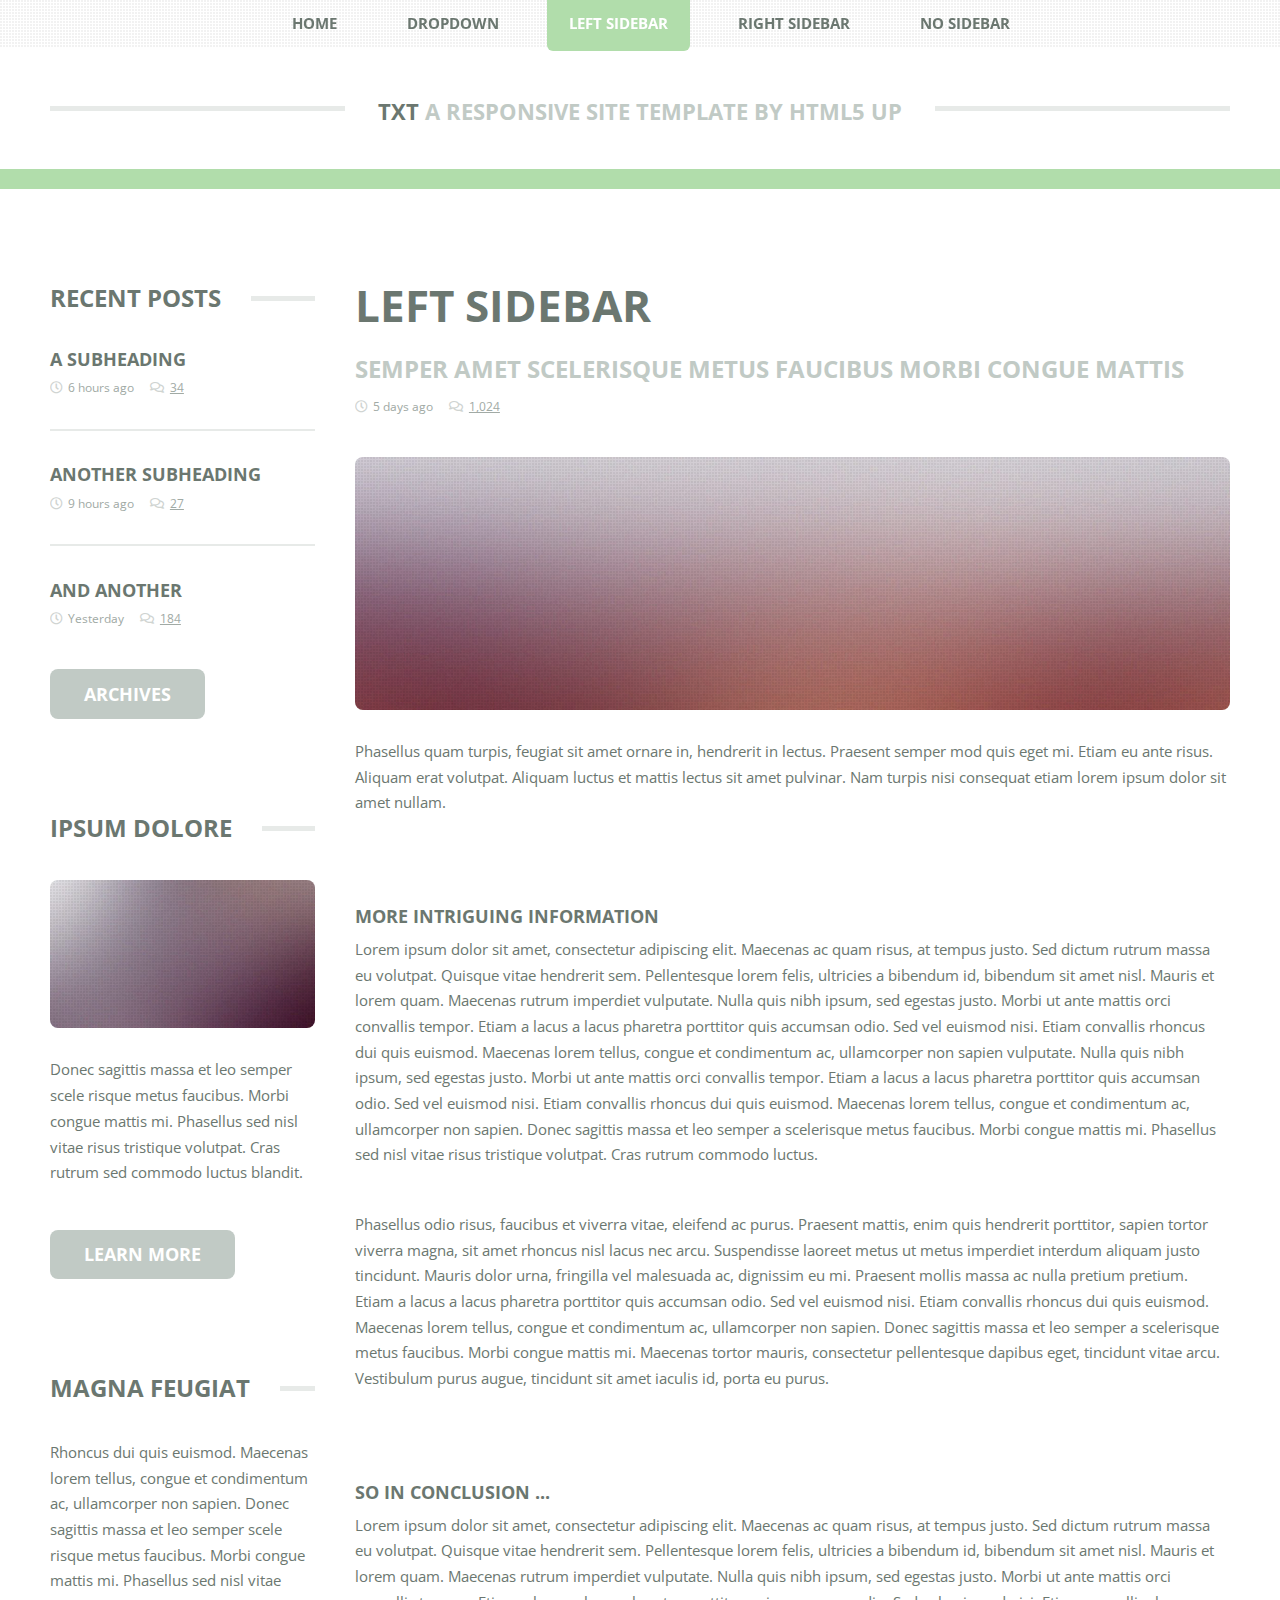
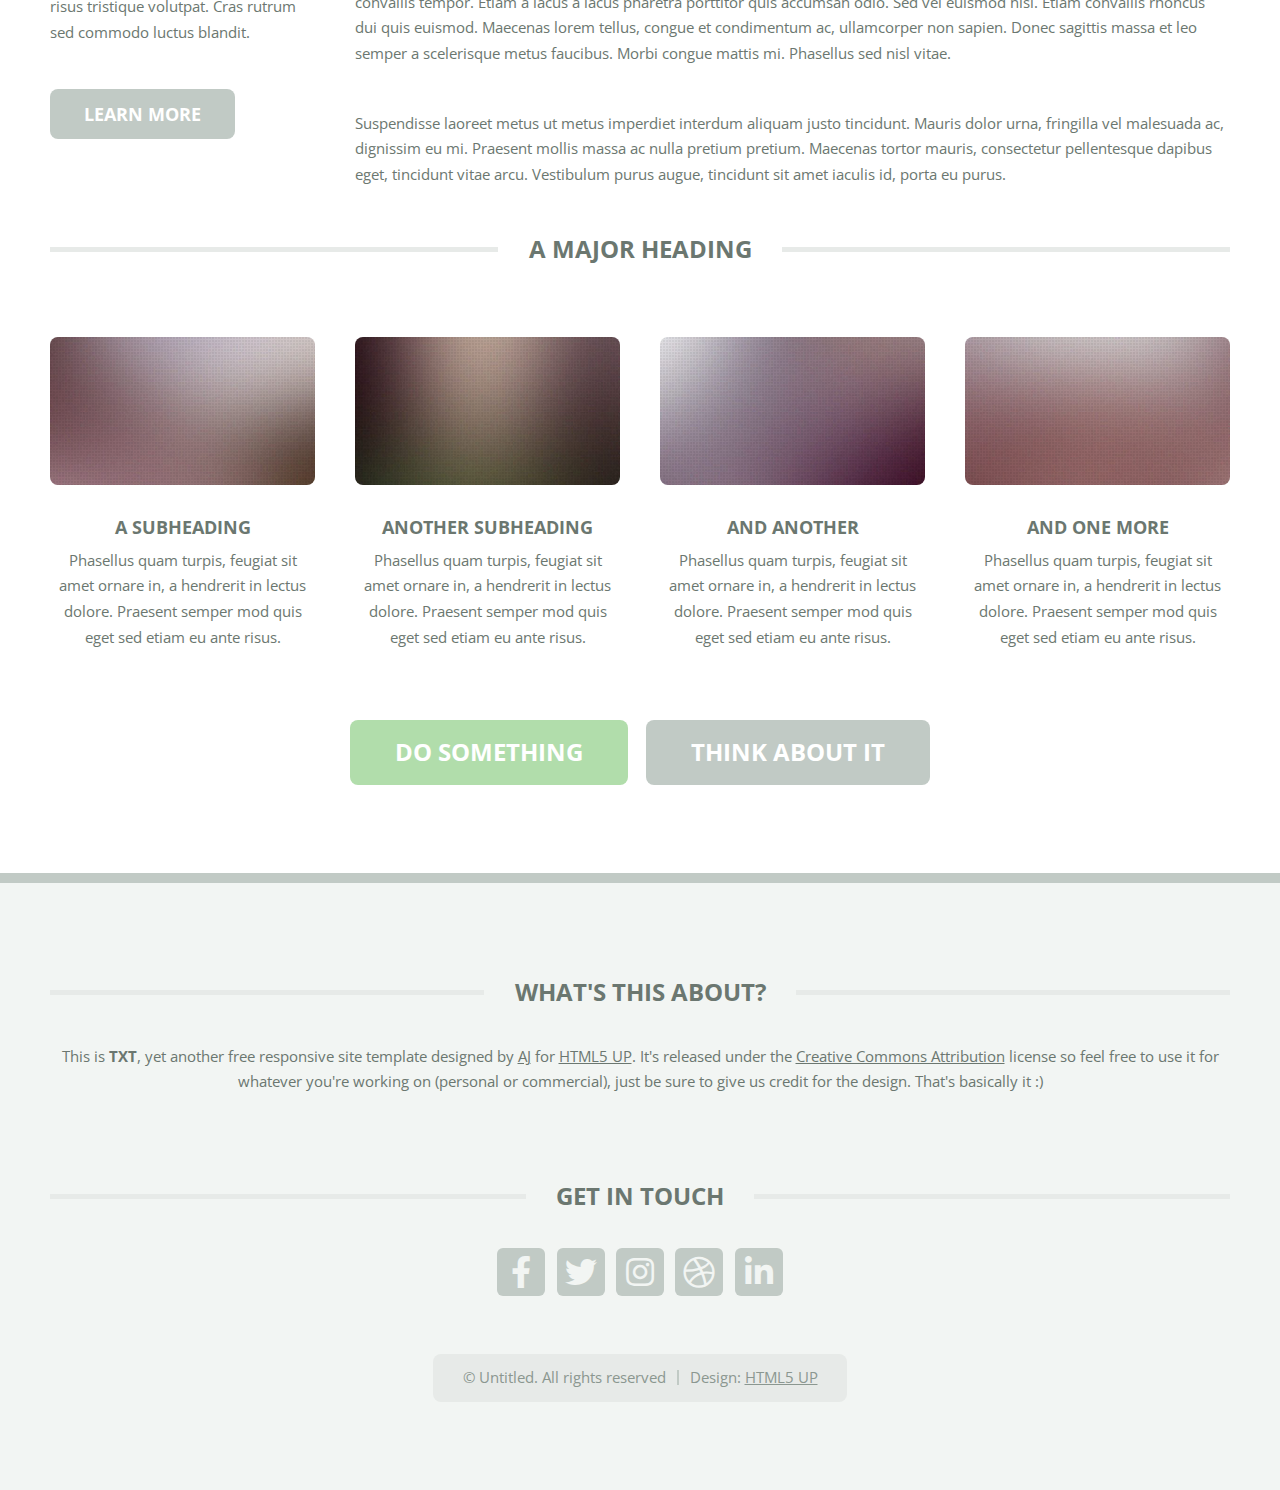
==== left-sidebar.html @ d6e17f90 "dask_3" ====
<!DOCTYPE HTML>
<!--
	TXT by HTML5 UP
	html5up.net | @ajlkn
	Free for personal and commercial use under the CCA 3.0 license (html5up.net/license)
-->
<html>
	<head>
		<title>Left Sidebar - TXT by HTML5 UP</title>
		<meta charset="utf-8" />
		<meta name="viewport" content="width=device-width, initial-scale=1, user-scalable=no" />
		<link rel="stylesheet" href="assets/css/main.css" />
	</head>
	<body class="is-preload">
		<div id="page-wrapper">

			<!-- Header -->
				<header id="header">
					<div class="logo container">
						<div>
							<h1><a href="index.html" id="logo">TXT</a></h1>
							<p>A responsive site template by HTML5 UP</p>
						</div>
					</div>
				</header>

			<!-- Nav -->
				<nav id="nav">
					<ul>
						<li><a href="index.html">Home</a></li>
						<li>
							<a href="#">Dropdown</a>
							<ul>
								<li><a href="#">Lorem ipsum dolor</a></li>
								<li><a href="#">Magna phasellus</a></li>
								<li>
									<a href="#">Phasellus consequat</a>
									<ul>
										<li><a href="#">Lorem ipsum dolor</a></li>
										<li><a href="#">Phasellus consequat</a></li>
										<li><a href="#">Magna phasellus</a></li>
										<li><a href="#">Etiam dolore nisl</a></li>
									</ul>
								</li>
								<li><a href="#">Veroeros feugiat</a></li>
							</ul>
						</li>
						<li class="current"><a href="left-sidebar.html">Left Sidebar</a></li>
						<li><a href="right-sidebar.html">Right Sidebar</a></li>
						<li><a href="no-sidebar.html">No Sidebar</a></li>
					</ul>
				</nav>

			<!-- Main -->
				<section id="main">
					<div class="container">
						<div class="row">
							<div class="col-3 col-12-medium">
								<div class="sidebar">

									<!-- Sidebar -->

										<!-- Recent Posts -->
											<section>
												<h2 class="major"><span>Recent Posts</span></h2>
												<ul class="divided">
													<li>
														<article class="box post-summary">
															<h3><a href="#">A Subheading</a></h3>
															<ul class="meta">
																<li class="icon fa-clock">6 hours ago</li>
																<li class="icon fa-comments"><a href="#">34</a></li>
															</ul>
														</article>
													</li>
													<li>
														<article class="box post-summary">
															<h3><a href="#">Another Subheading</a></h3>
															<ul class="meta">
																<li class="icon fa-clock">9 hours ago</li>
																<li class="icon fa-comments"><a href="#">27</a></li>
															</ul>
														</article>
													</li>
													<li>
														<article class="box post-summary">
															<h3><a href="#">And Another</a></h3>
															<ul class="meta">
																<li class="icon fa-clock">Yesterday</li>
																<li class="icon fa-comments"><a href="#">184</a></li>
															</ul>
														</article>
													</li>
												</ul>
												<a href="#" class="button alt">Archives</a>
											</section>

										<!-- Something -->
											<section>
												<h2 class="major"><span>Ipsum Dolore</span></h2>
												<a href="#" class="image featured"><img src="images/pic03.jpg" alt="" /></a>
												<p>
													Donec sagittis massa et leo semper scele risque metus faucibus. Morbi congue mattis mi.
													Phasellus sed nisl vitae risus tristique volutpat. Cras rutrum sed commodo luctus blandit.
												</p>
												<a href="#" class="button alt">Learn more</a>
											</section>

										<!-- Something -->
											<section>
												<h2 class="major"><span>Magna Feugiat</span></h2>
												<p>
													Rhoncus dui quis euismod. Maecenas lorem tellus, congue et condimentum ac, ullamcorper non sapien.
													Donec sagittis massa et leo semper scele risque metus faucibus. Morbi congue mattis mi.
													Phasellus sed nisl vitae risus tristique volutpat. Cras rutrum sed commodo luctus blandit.
												</p>
												<a href="#" class="button alt">Learn more</a>
											</section>

								</div>
							</div>
							<div class="col-9 col-12-medium imp-medium">
								<div class="content">

									<!-- Content -->

										<article class="box page-content">

											<header>
												<h2>Left Sidebar</h2>
												<p>Semper amet scelerisque metus faucibus morbi congue mattis</p>
												<ul class="meta">
													<li class="icon fa-clock">5 days ago</li>
													<li class="icon fa-comments"><a href="#">1,024</a></li>
												</ul>
											</header>

											<section>
												<span class="image featured"><img src="images/pic05.jpg" alt="" /></span>
												<p>
													Phasellus quam turpis, feugiat sit amet ornare in, hendrerit in lectus.
													Praesent semper mod quis eget mi. Etiam eu ante risus. Aliquam erat volutpat.
													Aliquam luctus et mattis lectus sit amet pulvinar. Nam turpis nisi
													consequat etiam lorem ipsum dolor sit amet nullam.
												</p>
											</section>

											<section>
												<h3>More intriguing information</h3>
												<p>
													Lorem ipsum dolor sit amet, consectetur adipiscing elit. Maecenas ac quam risus, at tempus
													justo. Sed dictum rutrum massa eu volutpat. Quisque vitae hendrerit sem. Pellentesque lorem felis,
													ultricies a bibendum id, bibendum sit amet nisl. Mauris et lorem quam. Maecenas rutrum imperdiet
													vulputate. Nulla quis nibh ipsum, sed egestas justo. Morbi ut ante mattis orci convallis tempor.
													Etiam a lacus a lacus pharetra porttitor quis accumsan odio. Sed vel euismod nisi. Etiam convallis
													rhoncus dui quis euismod. Maecenas lorem tellus, congue et condimentum ac, ullamcorper non sapien
													vulputate. Nulla quis nibh ipsum, sed egestas justo. Morbi ut ante mattis orci convallis tempor.
													Etiam a lacus a lacus pharetra porttitor quis accumsan odio. Sed vel euismod nisi. Etiam convallis
													rhoncus dui quis euismod. Maecenas lorem tellus, congue et condimentum ac, ullamcorper non sapien.
													Donec sagittis massa et leo semper a scelerisque metus faucibus. Morbi congue mattis mi.
													Phasellus sed nisl vitae risus tristique volutpat. Cras rutrum commodo luctus.
												</p>
												<p>
													Phasellus odio risus, faucibus et viverra vitae, eleifend ac purus. Praesent mattis, enim
													quis hendrerit porttitor, sapien tortor viverra magna, sit amet rhoncus nisl lacus nec arcu.
													Suspendisse laoreet metus ut metus imperdiet interdum aliquam justo tincidunt. Mauris dolor urna,
													fringilla vel malesuada ac, dignissim eu mi. Praesent mollis massa ac nulla pretium pretium.
													Etiam a lacus a lacus pharetra porttitor quis accumsan odio. Sed vel euismod nisi. Etiam convallis
													rhoncus dui quis euismod. Maecenas lorem tellus, congue et condimentum ac, ullamcorper non sapien.
													Donec sagittis massa et leo semper a scelerisque metus faucibus. Morbi congue mattis mi.
													Maecenas tortor mauris, consectetur pellentesque dapibus eget, tincidunt vitae arcu.
													Vestibulum purus augue, tincidunt sit amet iaculis id, porta eu purus.
												</p>
											</section>

											<section>
												<h3>So in conclusion ...</h3>
												<p>
													Lorem ipsum dolor sit amet, consectetur adipiscing elit. Maecenas ac quam risus, at tempus
													justo. Sed dictum rutrum massa eu volutpat. Quisque vitae hendrerit sem. Pellentesque lorem felis,
													ultricies a bibendum id, bibendum sit amet nisl. Mauris et lorem quam. Maecenas rutrum imperdiet
													vulputate. Nulla quis nibh ipsum, sed egestas justo. Morbi ut ante mattis orci convallis tempor.
													Etiam a lacus a lacus pharetra porttitor quis accumsan odio. Sed vel euismod nisi. Etiam convallis
													rhoncus dui quis euismod. Maecenas lorem tellus, congue et condimentum ac, ullamcorper non sapien.
													Donec sagittis massa et leo semper a scelerisque metus faucibus. Morbi congue mattis mi.
													Phasellus sed nisl vitae.
												</p>
												<p>
													Suspendisse laoreet metus ut metus imperdiet interdum aliquam justo tincidunt. Mauris dolor urna,
													fringilla vel malesuada ac, dignissim eu mi. Praesent mollis massa ac nulla pretium pretium.
													Maecenas tortor mauris, consectetur pellentesque dapibus eget, tincidunt vitae arcu.
													Vestibulum purus augue, tincidunt sit amet iaculis id, porta eu purus.
												</p>
											</section>

										</article>

								</div>
							</div>
							<div class="col-12">

								<!-- Features -->
									<section class="box features">
										<h2 class="major"><span>A Major Heading</span></h2>
										<div>
											<div class="row">
												<div class="col-3 col-6-medium col-12-small">

													<!-- Feature -->
														<section class="box feature">
															<a href="#" class="image featured"><img src="images/pic01.jpg" alt="" /></a>
															<h3><a href="#">A Subheading</a></h3>
															<p>
																Phasellus quam turpis, feugiat sit amet ornare in, a hendrerit in
																lectus dolore. Praesent semper mod quis eget sed etiam eu ante risus.
															</p>
														</section>

												</div>
												<div class="col-3 col-6-medium col-12-small">

													<!-- Feature -->
														<section class="box feature">
															<a href="#" class="image featured"><img src="images/pic02.jpg" alt="" /></a>
															<h3><a href="#">Another Subheading</a></h3>
															<p>
																Phasellus quam turpis, feugiat sit amet ornare in, a hendrerit in
																lectus dolore. Praesent semper mod quis eget sed etiam eu ante risus.
															</p>
														</section>

												</div>
												<div class="col-3 col-6-medium col-12-small">

													<!-- Feature -->
														<section class="box feature">
															<a href="#" class="image featured"><img src="images/pic03.jpg" alt="" /></a>
															<h3><a href="#">And Another</a></h3>
															<p>
																Phasellus quam turpis, feugiat sit amet ornare in, a hendrerit in
																lectus dolore. Praesent semper mod quis eget sed etiam eu ante risus.
															</p>
														</section>

												</div>
												<div class="col-3 col-6-medium col-12-small">

													<!-- Feature -->
														<section class="box feature">
															<a href="#" class="image featured"><img src="images/pic04.jpg" alt="" /></a>
															<h3><a href="#">And One More</a></h3>
															<p>
																Phasellus quam turpis, feugiat sit amet ornare in, a hendrerit in
																lectus dolore. Praesent semper mod quis eget sed etiam eu ante risus.
															</p>
														</section>

												</div>
												<div class="col-12">
													<ul class="actions">
														<li><a href="#" class="button large">Do Something</a></li>
														<li><a href="#" class="button alt large">Think About It</a></li>
													</ul>
												</div>
											</div>
										</div>
									</section>

							</div>
						</div>
					</div>
				</section>

			<!-- Footer -->
				<footer id="footer">
					<div class="container">
						<div class="row gtr-200">
							<div class="col-12">

								<!-- About -->
									<section>
										<h2 class="major"><span>What's this about?</span></h2>
										<p>
											This is <strong>TXT</strong>, yet another free responsive site template designed by
											<a href="http://twitter.com/ajlkn">AJ</a> for <a href="http://html5up.net">HTML5 UP</a>. It's released under the
											<a href="http://html5up.net/license/">Creative Commons Attribution</a> license so feel free to use it for
											whatever you're working on (personal or commercial), just be sure to give us credit for the design.
											That's basically it :)
										</p>
									</section>

							</div>
							<div class="col-12">

								<!-- Contact -->
									<section>
										<h2 class="major"><span>Get in touch</span></h2>
										<ul class="contact">
											<li><a class="icon brands fa-facebook-f" href="#"><span class="label">Facebook</span></a></li>
											<li><a class="icon brands fa-twitter" href="#"><span class="label">Twitter</span></a></li>
											<li><a class="icon brands fa-instagram" href="#"><span class="label">Instagram</span></a></li>
											<li><a class="icon brands fa-dribbble" href="#"><span class="label">Dribbble</span></a></li>
											<li><a class="icon brands fa-linkedin-in" href="#"><span class="label">LinkedIn</span></a></li>
										</ul>
									</section>

							</div>
						</div>

						<!-- Copyright -->
							<div id="copyright">
								<ul class="menu">
									<li>&copy; Untitled. All rights reserved</li><li>Design: <a href="http://html5up.net">HTML5 UP</a></li>
								</ul>
							</div>

					</div>
				</footer>

		</div>

		<!-- Scripts -->
			<script src="assets/js/jquery.min.js"></script>
			<script src="assets/js/jquery.dropotron.min.js"></script>
			<script src="assets/js/jquery.scrolly.min.js"></script>
			<script src="assets/js/browser.min.js"></script>
			<script src="assets/js/breakpoints.min.js"></script>
			<script src="assets/js/util.js"></script>
			<script src="assets/js/main.js"></script>

	</body>
</html>
---- assets/css/main.css ----
@import url("fontawesome-all.min.css");
@import url("https://fonts.googleapis.com/css?family=Open+Sans:400,400italic,700,700italic|Open+Sans+Condensed:700");

/*
	TXT by HTML5 UP
	html5up.net | @ajlkn
	Free for personal and commercial use under the CCA 3.0 license (html5up.net/license)
*/

html, body, div, span, applet, object,
iframe, h1, h2, h3, h4, h5, h6, p, blockquote,
pre, a, abbr, acronym, address, big, cite,
code, del, dfn, em, img, ins, kbd, q, s, samp,
small, strike, strong, sub, sup, tt, var, b,
u, i, center, dl, dt, dd, ol, ul, li, fieldset,
form, label, legend, table, caption, tbody,
tfoot, thead, tr, th, td, article, aside,
canvas, details, embed, figure, figcaption,
footer, header, hgroup, menu, nav, output, ruby,
section, summary, time, mark, audio, video {
	margin: 0;
	padding: 0;
	border: 0;
	font-size: 100%;
	font: inherit;
	vertical-align: baseline;}

article, aside, details, figcaption, figure,
footer, header, hgroup, menu, nav, section {
	display: block;}

body {
	line-height: 1;
}

ol, ul {
	list-style: none;
}

blockquote, q {
	quotes: none;
}

	blockquote:before, blockquote:after, q:before, q:after {
		content: '';
		content: none;
	}

table {
	border-collapse: collapse;
	border-spacing: 0;
}

body {
	-webkit-text-size-adjust: none;
}

mark {
	background-color: transparent;
	color: inherit;
}

input::-moz-focus-inner {
	border: 0;
	padding: 0;
}

input, select, textarea {
	-moz-appearance: none;
	-webkit-appearance: none;
	-ms-appearance: none;
	appearance: none;
}

/* Basic */

	html {
		box-sizing: border-box;
	}

	*, *:before, *:after {
		box-sizing: inherit;
	}

	body {
		background: #f2f5f3;
	}

		body.is-preload *, body.is-preload *:before, body.is-preload *:after {
			-moz-animation: none !important;
			-webkit-animation: none !important;
			-ms-animation: none !important;
			animation: none !important;
			-moz-transition: none !important;
			-webkit-transition: none !important;
			-ms-transition: none !important;
			transition: none !important;
		}

	body, input, textarea, select {
		font-family: 'Open Sans', sans-serif;
		font-weight: 400;
		color: #6b7770;
		font-size: 13pt;
		line-height: 2em;
	}

	h1, h2, h3, h4, h5, h6 {
		font-family: 'Open Sans Condensed', sans-serif;
		font-weight: 700;
		text-transform: uppercase;
		color: #6b7770;
		margin: 0 0 0.5em 0;
		line-height: 1.3;
	}

	h1 a, h2 a, h3 a, h4 a, h5 a, h6 a {
		text-decoration: none;
		color: inherit;
	}

	h2 {
		font-size: 1.65em;
	}

		h2.major {
			position: relative;
			border-top: solid 5px #e7eae8;
			font-size: 1.65em;
			text-align: center;
			margin: 0 0 3em 0;
			top: 0.775em;
		}

			h2.major span {
				background: #fff;
				position: relative;
				display: inline-block;
				top: -0.775em;
				padding: 0 1.25em 0 1.25em;
			}

	h3, h4 {
		font-size: 1.25em;
	}

	a {
		color: #006376;
		text-decoration: underline;
	}

		a:hover {
			text-decoration: none;
		}

	b, strong {
		font-weight: 700;
		color: #6b7770;
	}

	i, em {
		font-style: italic;
	}

	br.clear {
		clear: both;
	}

	sub {
		position: relative;
		top: 0.5em;
		font-size: 0.8em;
	}

	sup {
		position: relative;
		top: -0.5em;
		font-size: 0.8em;
	}

	hr {
		border: 0;
		border-top: solid 2px #E7EAE8;
		margin: 0 0 3em 0;
	}

	blockquote {
		border-left: solid 5px #E7EAE8;
		padding: 1em 0 1em 1.5em;
		font-style: italic;
	}

	p, ul, ol, dl, table {
		margin-bottom: 3em;
	}

/* Section/Article */

	section, article {
		margin-bottom: 6em;
	}

		section > :last-child, section:last-child, article > :last-child, article:last-child {
			margin-bottom: 0;
		}

	header > p {
		display: block;
		font-family: 'Open Sans Condensed', sans-serif;
		font-weight: 700;
		text-transform: uppercase;
		color: #c1cac5;
	}

/* Container */

	.container {
		margin: 0 auto;
		max-width: 100%;
		width: 64em;
	}

		@media screen and (max-width: 1680px) {

			.container {
				width: 75em;
			}

		}

		@media screen and (max-width: 1280px) {

			.container {
				width: calc(100% - 100px);
			}

		}

		@media screen and (max-width: 980px) {

			.container {
				width: calc(100% - 100px);
			}

		}

		@media screen and (max-width: 736px) {

			.container {
				width: calc(100% - 40px);
			}

		}

		@media screen and (max-width: 360px) {

			.container {
				width: calc(100% - 30px);
			}

		}

/* Row */

	.row {
		display: flex;
		flex-wrap: wrap;
		box-sizing: border-box;
		align-items: stretch;
	}

		.row > * {
			box-sizing: border-box;
		}

		.row.gtr-uniform > * > :last-child {
			margin-bottom: 0;
		}

		.row.aln-left {
			justify-content: flex-start;
		}

		.row.aln-center {
			justify-content: center;
		}

		.row.aln-right {
			justify-content: flex-end;
		}

		.row.aln-top {
			align-items: flex-start;
		}

		.row.aln-middle {
			align-items: center;
		}

		.row.aln-bottom {
			align-items: flex-end;
		}

		.row > .imp {
			order: -1;
		}

		.row > .col-1 {
			width: 8.33333%;
		}

		.row > .off-1 {
			margin-left: 8.33333%;
		}

		.row > .col-2 {
			width: 16.66667%;
		}

		.row > .off-2 {
			margin-left: 16.66667%;
		}

		.row > .col-3 {
			width: 25%;
		}

		.row > .off-3 {
			margin-left: 25%;
		}

		.row > .col-4 {
			width: 33.33333%;
		}

		.row > .off-4 {
			margin-left: 33.33333%;
		}

		.row > .col-5 {
			width: 41.66667%;
		}

		.row > .off-5 {
			margin-left: 41.66667%;
		}

		.row > .col-6 {
			width: 50%;
		}

		.row > .off-6 {
			margin-left: 50%;
		}

		.row > .col-7 {
			width: 58.33333%;
		}

		.row > .off-7 {
			margin-left: 58.33333%;
		}

		.row > .col-8 {
			width: 66.66667%;
		}

		.row > .off-8 {
			margin-left: 66.66667%;
		}

		.row > .col-9 {
			width: 75%;
		}

		.row > .off-9 {
			margin-left: 75%;
		}

		.row > .col-10 {
			width: 83.33333%;
		}

		.row > .off-10 {
			margin-left: 83.33333%;
		}

		.row > .col-11 {
			width: 91.66667%;
		}

		.row > .off-11 {
			margin-left: 91.66667%;
		}

		.row > .col-12 {
			width: 100%;
		}

		.row > .off-12 {
			margin-left: 100%;
		}

		.row.gtr-0 {
			margin-top: 0px;
			margin-left: 0px;
		}

			.row.gtr-0 > * {
				padding: 0px 0 0 0px;
			}

			.row.gtr-0.gtr-uniform {
				margin-top: 0px;
			}

				.row.gtr-0.gtr-uniform > * {
					padding-top: 0px;
				}

		.row.gtr-25 {
			margin-top: -12.5px;
			margin-left: -12.5px;
		}

			.row.gtr-25 > * {
				padding: 12.5px 0 0 12.5px;
			}

			.row.gtr-25.gtr-uniform {
				margin-top: -12.5px;
			}

				.row.gtr-25.gtr-uniform > * {
					padding-top: 12.5px;
				}

		.row.gtr-50 {
			margin-top: -25px;
			margin-left: -25px;
		}

			.row.gtr-50 > * {
				padding: 25px 0 0 25px;
			}

			.row.gtr-50.gtr-uniform {
				margin-top: -25px;
			}

				.row.gtr-50.gtr-uniform > * {
					padding-top: 25px;
				}

		.row {
			margin-top: -50px;
			margin-left: -50px;
		}

			.row > * {
				padding: 50px 0 0 50px;
			}

			.row.gtr-uniform {
				margin-top: -50px;
			}

				.row.gtr-uniform > * {
					padding-top: 50px;
				}

		.row.gtr-150 {
			margin-top: -75px;
			margin-left: -75px;
		}

			.row.gtr-150 > * {
				padding: 75px 0 0 75px;
			}

			.row.gtr-150.gtr-uniform {
				margin-top: -75px;
			}

				.row.gtr-150.gtr-uniform > * {
					padding-top: 75px;
				}

		.row.gtr-200 {
			margin-top: -100px;
			margin-left: -100px;
		}

			.row.gtr-200 > * {
				padding: 100px 0 0 100px;
			}

			.row.gtr-200.gtr-uniform {
				margin-top: -100px;
			}

				.row.gtr-200.gtr-uniform > * {
					padding-top: 100px;
				}

		@media screen and (max-width: 1680px) {

			.row {
				display: flex;
				flex-wrap: wrap;
				box-sizing: border-box;
				align-items: stretch;
			}

				.row > * {
					box-sizing: border-box;
				}

				.row.gtr-uniform > * > :last-child {
					margin-bottom: 0;
				}

				.row.aln-left {
					justify-content: flex-start;
				}

				.row.aln-center {
					justify-content: center;
				}

				.row.aln-right {
					justify-content: flex-end;
				}

				.row.aln-top {
					align-items: flex-start;
				}

				.row.aln-middle {
					align-items: center;
				}

				.row.aln-bottom {
					align-items: flex-end;
				}

				.row > .imp-xlarge {
					order: -1;
				}

				.row > .col-1-xlarge {
					width: 8.33333%;
				}

				.row > .off-1-xlarge {
					margin-left: 8.33333%;
				}

				.row > .col-2-xlarge {
					width: 16.66667%;
				}

				.row > .off-2-xlarge {
					margin-left: 16.66667%;
				}

				.row > .col-3-xlarge {
					width: 25%;
				}

				.row > .off-3-xlarge {
					margin-left: 25%;
				}

				.row > .col-4-xlarge {
					width: 33.33333%;
				}

				.row > .off-4-xlarge {
					margin-left: 33.33333%;
				}

				.row > .col-5-xlarge {
					width: 41.66667%;
				}

				.row > .off-5-xlarge {
					margin-left: 41.66667%;
				}

				.row > .col-6-xlarge {
					width: 50%;
				}

				.row > .off-6-xlarge {
					margin-left: 50%;
				}

				.row > .col-7-xlarge {
					width: 58.33333%;
				}

				.row > .off-7-xlarge {
					margin-left: 58.33333%;
				}

				.row > .col-8-xlarge {
					width: 66.66667%;
				}

				.row > .off-8-xlarge {
					margin-left: 66.66667%;
				}

				.row > .col-9-xlarge {
					width: 75%;
				}

				.row > .off-9-xlarge {
					margin-left: 75%;
				}

				.row > .col-10-xlarge {
					width: 83.33333%;
				}

				.row > .off-10-xlarge {
					margin-left: 83.33333%;
				}

				.row > .col-11-xlarge {
					width: 91.66667%;
				}

				.row > .off-11-xlarge {
					margin-left: 91.66667%;
				}

				.row > .col-12-xlarge {
					width: 100%;
				}

				.row > .off-12-xlarge {
					margin-left: 100%;
				}

				.row.gtr-0 {
					margin-top: 0px;
					margin-left: 0px;
				}

					.row.gtr-0 > * {
						padding: 0px 0 0 0px;
					}

					.row.gtr-0.gtr-uniform {
						margin-top: 0px;
					}

						.row.gtr-0.gtr-uniform > * {
							padding-top: 0px;
						}

				.row.gtr-25 {
					margin-top: -12.5px;
					margin-left: -12.5px;
				}

					.row.gtr-25 > * {
						padding: 12.5px 0 0 12.5px;
					}

					.row.gtr-25.gtr-uniform {
						margin-top: -12.5px;
					}

						.row.gtr-25.gtr-uniform > * {
							padding-top: 12.5px;
						}

				.row.gtr-50 {
					margin-top: -25px;
					margin-left: -25px;
				}

					.row.gtr-50 > * {
						padding: 25px 0 0 25px;
					}

					.row.gtr-50.gtr-uniform {
						margin-top: -25px;
					}

						.row.gtr-50.gtr-uniform > * {
							padding-top: 25px;
						}

				.row {
					margin-top: -50px;
					margin-left: -50px;
				}

					.row > * {
						padding: 50px 0 0 50px;
					}

					.row.gtr-uniform {
						margin-top: -50px;
					}

						.row.gtr-uniform > * {
							padding-top: 50px;
						}

				.row.gtr-150 {
					margin-top: -75px;
					margin-left: -75px;
				}

					.row.gtr-150 > * {
						padding: 75px 0 0 75px;
					}

					.row.gtr-150.gtr-uniform {
						margin-top: -75px;
					}

						.row.gtr-150.gtr-uniform > * {
							padding-top: 75px;
						}

				.row.gtr-200 {
					margin-top: -100px;
					margin-left: -100px;
				}

					.row.gtr-200 > * {
						padding: 100px 0 0 100px;
					}

					.row.gtr-200.gtr-uniform {
						margin-top: -100px;
					}

						.row.gtr-200.gtr-uniform > * {
							padding-top: 100px;
						}

		}

		@media screen and (max-width: 1280px) {

			.row {
				display: flex;
				flex-wrap: wrap;
				box-sizing: border-box;
				align-items: stretch;
			}

				.row > * {
					box-sizing: border-box;
				}

				.row.gtr-uniform > * > :last-child {
					margin-bottom: 0;
				}

				.row.aln-left {
					justify-content: flex-start;
				}

				.row.aln-center {
					justify-content: center;
				}

				.row.aln-right {
					justify-content: flex-end;
				}

				.row.aln-top {
					align-items: flex-start;
				}

				.row.aln-middle {
					align-items: center;
				}

				.row.aln-bottom {
					align-items: flex-end;
				}

				.row > .imp-large {
					order: -1;
				}

				.row > .col-1-large {
					width: 8.33333%;
				}

				.row > .off-1-large {
					margin-left: 8.33333%;
				}

				.row > .col-2-large {
					width: 16.66667%;
				}

				.row > .off-2-large {
					margin-left: 16.66667%;
				}

				.row > .col-3-large {
					width: 25%;
				}

				.row > .off-3-large {
					margin-left: 25%;
				}

				.row > .col-4-large {
					width: 33.33333%;
				}

				.row > .off-4-large {
					margin-left: 33.33333%;
				}

				.row > .col-5-large {
					width: 41.66667%;
				}

				.row > .off-5-large {
					margin-left: 41.66667%;
				}

				.row > .col-6-large {
					width: 50%;
				}

				.row > .off-6-large {
					margin-left: 50%;
				}

				.row > .col-7-large {
					width: 58.33333%;
				}

				.row > .off-7-large {
					margin-left: 58.33333%;
				}

				.row > .col-8-large {
					width: 66.66667%;
				}

				.row > .off-8-large {
					margin-left: 66.66667%;
				}

				.row > .col-9-large {
					width: 75%;
				}

				.row > .off-9-large {
					margin-left: 75%;
				}

				.row > .col-10-large {
					width: 83.33333%;
				}

				.row > .off-10-large {
					margin-left: 83.33333%;
				}

				.row > .col-11-large {
					width: 91.66667%;
				}

				.row > .off-11-large {
					margin-left: 91.66667%;
				}

				.row > .col-12-large {
					width: 100%;
				}

				.row > .off-12-large {
					margin-left: 100%;
				}

				.row.gtr-0 {
					margin-top: 0px;
					margin-left: 0px;
				}

					.row.gtr-0 > * {
						padding: 0px 0 0 0px;
					}

					.row.gtr-0.gtr-uniform {
						margin-top: 0px;
					}

						.row.gtr-0.gtr-uniform > * {
							padding-top: 0px;
						}

				.row.gtr-25 {
					margin-top: -10px;
					margin-left: -10px;
				}

					.row.gtr-25 > * {
						padding: 10px 0 0 10px;
					}

					.row.gtr-25.gtr-uniform {
						margin-top: -10px;
					}

						.row.gtr-25.gtr-uniform > * {
							padding-top: 10px;
						}

				.row.gtr-50 {
					margin-top: -20px;
					margin-left: -20px;
				}

					.row.gtr-50 > * {
						padding: 20px 0 0 20px;
					}

					.row.gtr-50.gtr-uniform {
						margin-top: -20px;
					}

						.row.gtr-50.gtr-uniform > * {
							padding-top: 20px;
						}

				.row {
					margin-top: -40px;
					margin-left: -40px;
				}

					.row > * {
						padding: 40px 0 0 40px;
					}

					.row.gtr-uniform {
						margin-top: -40px;
					}

						.row.gtr-uniform > * {
							padding-top: 40px;
						}

				.row.gtr-150 {
					margin-top: -60px;
					margin-left: -60px;
				}

					.row.gtr-150 > * {
						padding: 60px 0 0 60px;
					}

					.row.gtr-150.gtr-uniform {
						margin-top: -60px;
					}

						.row.gtr-150.gtr-uniform > * {
							padding-top: 60px;
						}

				.row.gtr-200 {
					margin-top: -80px;
					margin-left: -80px;
				}

					.row.gtr-200 > * {
						padding: 80px 0 0 80px;
					}

					.row.gtr-200.gtr-uniform {
						margin-top: -80px;
					}

						.row.gtr-200.gtr-uniform > * {
							padding-top: 80px;
						}

		}

		@media screen and (max-width: 980px) {

			.row {
				display: flex;
				flex-wrap: wrap;
				box-sizing: border-box;
				align-items: stretch;
			}

				.row > * {
					box-sizing: border-box;
				}

				.row.gtr-uniform > * > :last-child {
					margin-bottom: 0;
				}

				.row.aln-left {
					justify-content: flex-start;
				}

				.row.aln-center {
					justify-content: center;
				}

				.row.aln-right {
					justify-content: flex-end;
				}

				.row.aln-top {
					align-items: flex-start;
				}

				.row.aln-middle {
					align-items: center;
				}

				.row.aln-bottom {
					align-items: flex-end;
				}

				.row > .imp-medium {
					order: -1;
				}

				.row > .col-1-medium {
					width: 8.33333%;
				}

				.row > .off-1-medium {
					margin-left: 8.33333%;
				}

				.row > .col-2-medium {
					width: 16.66667%;
				}

				.row > .off-2-medium {
					margin-left: 16.66667%;
				}

				.row > .col-3-medium {
					width: 25%;
				}

				.row > .off-3-medium {
					margin-left: 25%;
				}

				.row > .col-4-medium {
					width: 33.33333%;
				}

				.row > .off-4-medium {
					margin-left: 33.33333%;
				}

				.row > .col-5-medium {
					width: 41.66667%;
				}

				.row > .off-5-medium {
					margin-left: 41.66667%;
				}

				.row > .col-6-medium {
					width: 50%;
				}

				.row > .off-6-medium {
					margin-left: 50%;
				}

				.row > .col-7-medium {
					width: 58.33333%;
				}

				.row > .off-7-medium {
					margin-left: 58.33333%;
				}

				.row > .col-8-medium {
					width: 66.66667%;
				}

				.row > .off-8-medium {
					margin-left: 66.66667%;
				}

				.row > .col-9-medium {
					width: 75%;
				}

				.row > .off-9-medium {
					margin-left: 75%;
				}

				.row > .col-10-medium {
					width: 83.33333%;
				}

				.row > .off-10-medium {
					margin-left: 83.33333%;
				}

				.row > .col-11-medium {
					width: 91.66667%;
				}

				.row > .off-11-medium {
					margin-left: 91.66667%;
				}

				.row > .col-12-medium {
					width: 100%;
				}

				.row > .off-12-medium {
					margin-left: 100%;
				}

				.row.gtr-0 {
					margin-top: 0px;
					margin-left: 0px;
				}

					.row.gtr-0 > * {
						padding: 0px 0 0 0px;
					}

					.row.gtr-0.gtr-uniform {
						margin-top: 0px;
					}

						.row.gtr-0.gtr-uniform > * {
							padding-top: 0px;
						}

				.row.gtr-25 {
					margin-top: -12.5px;
					margin-left: -12.5px;
				}

					.row.gtr-25 > * {
						padding: 12.5px 0 0 12.5px;
					}

					.row.gtr-25.gtr-uniform {
						margin-top: -12.5px;
					}

						.row.gtr-25.gtr-uniform > * {
							padding-top: 12.5px;
						}

				.row.gtr-50 {
					margin-top: -25px;
					margin-left: -25px;
				}

					.row.gtr-50 > * {
						padding: 25px 0 0 25px;
					}

					.row.gtr-50.gtr-uniform {
						margin-top: -25px;
					}

						.row.gtr-50.gtr-uniform > * {
							padding-top: 25px;
						}

				.row {
					margin-top: -50px;
					margin-left: -50px;
				}

					.row > * {
						padding: 50px 0 0 50px;
					}

					.row.gtr-uniform {
						margin-top: -50px;
					}

						.row.gtr-uniform > * {
							padding-top: 50px;
						}

				.row.gtr-150 {
					margin-top: -75px;
					margin-left: -75px;
				}

					.row.gtr-150 > * {
						padding: 75px 0 0 75px;
					}

					.row.gtr-150.gtr-uniform {
						margin-top: -75px;
					}

						.row.gtr-150.gtr-uniform > * {
							padding-top: 75px;
						}

				.row.gtr-200 {
					margin-top: -100px;
					margin-left: -100px;
				}

					.row.gtr-200 > * {
						padding: 100px 0 0 100px;
					}

					.row.gtr-200.gtr-uniform {
						margin-top: -100px;
					}

						.row.gtr-200.gtr-uniform > * {
							padding-top: 100px;
						}

		}

		@media screen and (max-width: 736px) {

			.row {
				display: flex;
				flex-wrap: wrap;
				box-sizing: border-box;
				align-items: stretch;
			}

				.row > * {
					box-sizing: border-box;
				}

				.row.gtr-uniform > * > :last-child {
					margin-bottom: 0;
				}

				.row.aln-left {
					justify-content: flex-start;
				}

				.row.aln-center {
					justify-content: center;
				}

				.row.aln-right {
					justify-content: flex-end;
				}

				.row.aln-top {
					align-items: flex-start;
				}

				.row.aln-middle {
					align-items: center;
				}

				.row.aln-bottom {
					align-items: flex-end;
				}

				.row > .imp-small {
					order: -1;
				}

				.row > .col-1-small {
					width: 8.33333%;
				}

				.row > .off-1-small {
					margin-left: 8.33333%;
				}

				.row > .col-2-small {
					width: 16.66667%;
				}

				.row > .off-2-small {
					margin-left: 16.66667%;
				}

				.row > .col-3-small {
					width: 25%;
				}

				.row > .off-3-small {
					margin-left: 25%;
				}

				.row > .col-4-small {
					width: 33.33333%;
				}

				.row > .off-4-small {
					margin-left: 33.33333%;
				}

				.row > .col-5-small {
					width: 41.66667%;
				}

				.row > .off-5-small {
					margin-left: 41.66667%;
				}

				.row > .col-6-small {
					width: 50%;
				}

				.row > .off-6-small {
					margin-left: 50%;
				}

				.row > .col-7-small {
					width: 58.33333%;
				}

				.row > .off-7-small {
					margin-left: 58.33333%;
				}

				.row > .col-8-small {
					width: 66.66667%;
				}

				.row > .off-8-small {
					margin-left: 66.66667%;
				}

				.row > .col-9-small {
					width: 75%;
				}

				.row > .off-9-small {
					margin-left: 75%;
				}

				.row > .col-10-small {
					width: 83.33333%;
				}

				.row > .off-10-small {
					margin-left: 83.33333%;
				}

				.row > .col-11-small {
					width: 91.66667%;
				}

				.row > .off-11-small {
					margin-left: 91.66667%;
				}

				.row > .col-12-small {
					width: 100%;
				}

				.row > .off-12-small {
					margin-left: 100%;
				}

				.row.gtr-0 {
					margin-top: 0px;
					margin-left: 0px;
				}

					.row.gtr-0 > * {
						padding: 0px 0 0 0px;
					}

					.row.gtr-0.gtr-uniform {
						margin-top: 0px;
					}

						.row.gtr-0.gtr-uniform > * {
							padding-top: 0px;
						}

				.row.gtr-25 {
					margin-top: -5px;
					margin-left: -5px;
				}

					.row.gtr-25 > * {
						padding: 5px 0 0 5px;
					}

					.row.gtr-25.gtr-uniform {
						margin-top: -5px;
					}

						.row.gtr-25.gtr-uniform > * {
							padding-top: 5px;
						}

				.row.gtr-50 {
					margin-top: -10px;
					margin-left: -10px;
				}

					.row.gtr-50 > * {
						padding: 10px 0 0 10px;
					}

					.row.gtr-50.gtr-uniform {
						margin-top: -10px;
					}

						.row.gtr-50.gtr-uniform > * {
							padding-top: 10px;
						}

				.row {
					margin-top: -20px;
					margin-left: -20px;
				}

					.row > * {
						padding: 20px 0 0 20px;
					}

					.row.gtr-uniform {
						margin-top: -20px;
					}

						.row.gtr-uniform > * {
							padding-top: 20px;
						}

				.row.gtr-150 {
					margin-top: -30px;
					margin-left: -30px;
				}

					.row.gtr-150 > * {
						padding: 30px 0 0 30px;
					}

					.row.gtr-150.gtr-uniform {
						margin-top: -30px;
					}

						.row.gtr-150.gtr-uniform > * {
							padding-top: 30px;
						}

				.row.gtr-200 {
					margin-top: -40px;
					margin-left: -40px;
				}

					.row.gtr-200 > * {
						padding: 40px 0 0 40px;
					}

					.row.gtr-200.gtr-uniform {
						margin-top: -40px;
					}

						.row.gtr-200.gtr-uniform > * {
							padding-top: 40px;
						}

		}

		@media screen and (max-width: 360px) {

			.row {
				display: flex;
				flex-wrap: wrap;
				box-sizing: border-box;
				align-items: stretch;
			}

				.row > * {
					box-sizing: border-box;
				}

				.row.gtr-uniform > * > :last-child {
					margin-bottom: 0;
				}

				.row.aln-left {
					justify-content: flex-start;
				}

				.row.aln-center {
					justify-content: center;
				}

				.row.aln-right {
					justify-content: flex-end;
				}

				.row.aln-top {
					align-items: flex-start;
				}

				.row.aln-middle {
					align-items: center;
				}

				.row.aln-bottom {
					align-items: flex-end;
				}

				.row > .imp-xsmall {
					order: -1;
				}

				.row > .col-1-xsmall {
					width: 8.33333%;
				}

				.row > .off-1-xsmall {
					margin-left: 8.33333%;
				}

				.row > .col-2-xsmall {
					width: 16.66667%;
				}

				.row > .off-2-xsmall {
					margin-left: 16.66667%;
				}

				.row > .col-3-xsmall {
					width: 25%;
				}

				.row > .off-3-xsmall {
					margin-left: 25%;
				}

				.row > .col-4-xsmall {
					width: 33.33333%;
				}

				.row > .off-4-xsmall {
					margin-left: 33.33333%;
				}

				.row > .col-5-xsmall {
					width: 41.66667%;
				}

				.row > .off-5-xsmall {
					margin-left: 41.66667%;
				}

				.row > .col-6-xsmall {
					width: 50%;
				}

				.row > .off-6-xsmall {
					margin-left: 50%;
				}

				.row > .col-7-xsmall {
					width: 58.33333%;
				}

				.row > .off-7-xsmall {
					margin-left: 58.33333%;
				}

				.row > .col-8-xsmall {
					width: 66.66667%;
				}

				.row > .off-8-xsmall {
					margin-left: 66.66667%;
				}

				.row > .col-9-xsmall {
					width: 75%;
				}

				.row > .off-9-xsmall {
					margin-left: 75%;
				}

				.row > .col-10-xsmall {
					width: 83.33333%;
				}

				.row > .off-10-xsmall {
					margin-left: 83.33333%;
				}

				.row > .col-11-xsmall {
					width: 91.66667%;
				}

				.row > .off-11-xsmall {
					margin-left: 91.66667%;
				}

				.row > .col-12-xsmall {
					width: 100%;
				}

				.row > .off-12-xsmall {
					margin-left: 100%;
				}

				.row.gtr-0 {
					margin-top: 0px;
					margin-left: 0px;
				}

					.row.gtr-0 > * {
						padding: 0px 0 0 0px;
					}

					.row.gtr-0.gtr-uniform {
						margin-top: 0px;
					}

						.row.gtr-0.gtr-uniform > * {
							padding-top: 0px;
						}

				.row.gtr-25 {
					margin-top: -3.75px;
					margin-left: -3.75px;
				}

					.row.gtr-25 > * {
						padding: 3.75px 0 0 3.75px;
					}

					.row.gtr-25.gtr-uniform {
						margin-top: -3.75px;
					}

						.row.gtr-25.gtr-uniform > * {
							padding-top: 3.75px;
						}

				.row.gtr-50 {
					margin-top: -7.5px;
					margin-left: -7.5px;
				}

					.row.gtr-50 > * {
						padding: 7.5px 0 0 7.5px;
					}

					.row.gtr-50.gtr-uniform {
						margin-top: -7.5px;
					}

						.row.gtr-50.gtr-uniform > * {
							padding-top: 7.5px;
						}

				.row {
					margin-top: -15px;
					margin-left: -15px;
				}

					.row > * {
						padding: 15px 0 0 15px;
					}

					.row.gtr-uniform {
						margin-top: -15px;
					}

						.row.gtr-uniform > * {
							padding-top: 15px;
						}

				.row.gtr-150 {
					margin-top: -22.5px;
					margin-left: -22.5px;
				}

					.row.gtr-150 > * {
						padding: 22.5px 0 0 22.5px;
					}

					.row.gtr-150.gtr-uniform {
						margin-top: -22.5px;
					}

						.row.gtr-150.gtr-uniform > * {
							padding-top: 22.5px;
						}

				.row.gtr-200 {
					margin-top: -30px;
					margin-left: -30px;
				}

					.row.gtr-200 > * {
						padding: 30px 0 0 30px;
					}

					.row.gtr-200.gtr-uniform {
						margin-top: -30px;
					}

						.row.gtr-200.gtr-uniform > * {
							padding-top: 30px;
						}

		}

/* Image */

	.image {
		position: relative;
		display: inline-block;
		border-radius: 8px;
	}

		.image img {
			display: block;
			width: 100%;
			border-radius: 8px;
		}

		.image:before {
			content: '';
			position: absolute;
			left: 0;
			top: 0;
			width: 100%;
			height: 100%;
			background: url("images/overlay.png");
			border-radius: 8px;
		}

		.image.fit {
			display: block;
			width: 100%;
		}

		.image.featured {
			display: block;
			width: 100%;
			margin: 0 0 2em 0;
		}

		.image.left {
			float: left;
			margin: 0 2em 2em 0;
		}

		.image.centered {
			display: block;
			margin: 0 0 2em 0;
		}

			.image.centered img {
				margin: 0 auto;
				width: auto;
			}

/* Button */

	input[type="button"],
	input[type="submit"],
	input[type="reset"],
	button,
	.button {
		-webkit-appearance: none;
		display: inline-block;
		font-family: 'Open Sans Condensed', sans-serif;
		font-weight: 700;
		text-transform: uppercase;
		text-decoration: none;
		background: #b1ddab;
		color: #fff;
		border: 0;
		line-height: 1em;
		border-radius: 8px;
		outline: 0;
		cursor: pointer;
		-moz-transition: background-color .2s ease-in-out;
		-webkit-transition: background-color .2s ease-in-out;
		-o-transition: background-color .2s ease-in-out;
		-ms-transition: background-color .2s ease-in-out;
		transition: background-color .2s ease-in-out;
		font-size: 1.25em;
		padding: 0.85em 1.85em;
		text-align: center;
	}

		input[type="button"]:hover,
		input[type="submit"]:hover,
		input[type="reset"]:hover,
		button:hover,
		.button:hover {
			background: #c1edbb;
		}

		input[type="button"]:active,
		input[type="submit"]:active,
		input[type="reset"]:active,
		button:active,
		.button:active {
			background: #a1cd9b;
		}

		input[type="button"].alt,
		input[type="submit"].alt,
		input[type="reset"].alt,
		button.alt,
		.button.alt {
			background: #c1cac5;
		}

			input[type="button"].alt:hover,
			input[type="submit"].alt:hover,
			input[type="reset"].alt:hover,
			button.alt:hover,
			.button.alt:hover {
				background: #ccd5d0;
			}

			input[type="button"].alt:active,
			input[type="submit"].alt:active,
			input[type="reset"].alt:active,
			button.alt:active,
			.button.alt:active {
				background: #b1bab5;
			}

		input[type="button"].large,
		input[type="submit"].large,
		input[type="reset"].large,
		button.large,
		.button.large {
			font-size: 1.65em;
		}

/* List */

	ul {
		list-style: disc;
		padding-left: 1em;
	}

		ul li {
			padding-left: 0.5em;
		}

	ol {
		list-style: decimal;
		padding-left: 1.25em;
	}

		ol li {
			padding-left: 0.25em;
		}

/* Divided */

	ul.divided {
		list-style: none;
		padding-left: 0;
	}

		ul.divided > li {
			border-top: solid 2px #e7eae8;
			padding-top: 2.35em;
			margin-top: 2.35em;
			padding-left: 0;
		}

			ul.divided > li:first-child {
				border-top: 0;
				padding-top: 0;
				margin-top: 0;
			}

/* Actions */

	ul.actions {
		list-style: none;
		padding-left: 0;
		text-align: center;
		margin: 2em 0 0 0;
	}

		ul.actions li {
			display: inline-block;
			margin: 0 0 0 1em;
			padding-left: 0;
		}

			ul.actions li:first-child {
				margin-left: 0;
			}

/* Contact */

	ul.contact {
		list-style: none;
		padding-left: 0;
		cursor: default;
	}

		ul.contact li {
			-moz-transition: top .15s ease-in-out;
			-webkit-transition: top .15s ease-in-out;
			-ms-transition: top .15s ease-in-out;
			transition: top .15s ease-in-out;
			position: relative;
			display: inline-block;
			margin: 0 0.25em 0 0.25em;
			top: 0;
			padding-left: 0;
		}

			ul.contact li a {
				-moz-transition: background-color .2s ease-in-out;
				-webkit-transition: background-color .2s ease-in-out;
				-ms-transition: background-color .2s ease-in-out;
				transition: background-color .2s ease-in-out;
				display: block;
				position: relative;
				width: 48px;
				height: 48px;
				border-radius: 6px;
				outline: 0;
				background: #c1cac5;
				text-align: center;
			}

				ul.contact li a:before {
					color: #f2f5f3;
					font-size: 32px;
					line-height: 48px;
				}

			ul.contact li:hover {
				top: -5px;
			}

				ul.contact li:hover a.fa-facebook {
					background-color: #3C5A98;
				}

				ul.contact li:hover a.fa-twitter {
					background-color: #2DAAE4;
				}

				ul.contact li:hover a.fa-dribbble {
					background-color: #C4376B;
				}

				ul.contact li:hover a.fa-linkedin {
					background-color: #006599;
				}

				ul.contact li:hover a.fa-instagram {
					background-color: #2E5E86;
				}

				ul.contact li:hover a.fa-google-plus {
					background-color: #DA2713;
				}

			ul.contact li:active {
				top: 0;
			}

/* Special */

	ul.special {
		list-style: none;
		padding-left: 0;
		cursor: default;
		position: relative;
		margin: -2em 0 4em -2em;
	}

		ul.special li {
			-moz-transition: top .15s ease-in-out;
			-webkit-transition: top .15s ease-in-out;
			-ms-transition: top .15s ease-in-out;
			transition: top .15s ease-in-out;
			position: relative;
			display: inline-block;
			top: 0;
			padding: 2em 0 0 2em;
		}

			ul.special li a {
				display: block;
				outline: 0;
			}

				ul.special li a:before {
					-moz-transition: background-color .2s ease-in-out;
					-webkit-transition: background-color .2s ease-in-out;
					-ms-transition: background-color .2s ease-in-out;
					transition: background-color .2s ease-in-out;
					display: block;
					text-align: center;
					background: #c1cac5;
					border-radius: 100%;
					width: 2.25em;
					height: 2.25em;
					line-height: 2.175em;
					font-size: 5em;
					color: #fff;
				}

			ul.special li:hover {
				top: -1em;
			}

				ul.special li:hover a:before {
					background: #b9d2ce;
				}

/* Meta */

	ul.meta {
		font-size: 0.85em;
		color: #a1aaa5;
		list-style: none;
		padding-left: 0;
	}

		ul.meta li {
			position: relative;
			display: inline-block;
			margin-left: 1em;
			padding-left: 0;
		}

			ul.meta li a {
				color: inherit;
				outline: 0;
			}

			ul.meta li:first-child {
				margin-left: 0;
			}

			ul.meta li:before {
				opacity: 0.5;
				cursor: default;
				margin-right: 0.5em;
			}

/* Menu */

	ul.menu {
		list-style: none;
		padding-left: 0;
	}

		ul.menu li {
			border-left: solid 1px #E7EAE8;
			display: inline-block;
			padding: 0 0 0 0.75em;
			margin: 0 0 0 0.75em;
		}

			ul.menu li:first-child {
				border-left: 0;
				margin-left: 0;
				padding-left: 0;
			}

/* Forms */

	form label {
		display: block;
		margin: 0 0 1em 0;
		font-family: 'Open Sans Condensed', sans-serif;
		font-weight: 700;
		text-transform: uppercase;
		color: #6b7770;
	}

	form input[type="text"],
	form input[type="email"],
	form input[type="password"],
	form select,
	form textarea {
		-webkit-appearance: none;
		display: block;
		width: 100%;
		border-radius: 8px;
		border: solid 2px #E7EAE8;
	}

		form input[type="text"]:focus,
		form input[type="email"]:focus,
		form input[type="password"]:focus,
		form select:focus,
		form textarea:focus {
			border-color: #a1cd9b;
		}

	form input[type="text"],
	form input[type="email"],
	form input[type="password"],
	form select {
		line-height: 3em;
		padding: 0 1em;
	}

	form textarea {
		min-height: 9em;
		padding: 1em;
	}

	form ::-webkit-input-placeholder {
		color: #555 !important;
	}

	form :-moz-placeholder {
		color: #555 !important;
	}

	form ::-moz-placeholder {
		color: #555 !important;
	}

	form :-ms-input-placeholder {
		color: #555 !important;
	}

	form ::-moz-focus-inner {
		border: 0;
	}

/* Tables */

	table {
		width: 100%;
	}

		table.default {
			width: 100%;
		}

			table.default tr {
				border-top: solid 2px #E7EAE8;
			}

				table.default tr:first-child {
					border-top: 0;
				}

			table.default td {
				padding: 0.5em 1em 0.5em 1em;
			}

			table.default th {
				text-align: left;
				padding: 0.5em 1em 0.5em 1em;
				margin: 0 0 1em 0;
				font-family: 'Open Sans Condensed', sans-serif;
				font-weight: 700;
				text-transform: uppercase;
				color: #6b7770;
			}

			table.default thead {
				background: #E7EAE8;
				color: #fff;
			}

/* Box */

	.box.highlight {
		text-align: center;
	}

		.box.highlight h2 {
			font-size: 3em;
			margin: 0 0 0.25em 0;
		}

		.box.highlight header > p {
			font-size: 1.65em;
			margin: 0 0 1.5em 0;
		}

	.box.feature {
		text-align: center;
	}

	.box.post header {
		margin: 0 0 2.5em 0;
	}

	.box.post h3 {
		font-size: 3em;
		margin: 0 0 0.25em 0;
	}

	.box.post header > p {
		font-size: 1.65em;
		margin: 0 0 0.5em 0;
	}

	.box.post ul.meta {
		margin: 0 0 0.5em 0;
	}

	.box.post-summary h3 {
		line-height: 1em;
		margin: 0 0 0.75em 0;
	}

	.box.post-summary .meta {
		margin: 0;
		line-height: 1em;
	}

	.box.page-content header {
		margin: 0 0 2.5em 0;
	}

	.box.page-content h2 {
		font-size: 3em;
		margin: 0 0 0.5em 0;
	}

	.box.page-content header > p {
		font-size: 1.65em;
		margin: 0 0 0.5em 0;
	}

	.box.page-content ul.meta {
		margin: 0 0 0.5em 0;
	}

/* Icons */

	.icon {
		text-decoration: none;
		position: relative;
		text-decoration: none;
	}

		.icon:before {
			-moz-osx-font-smoothing: grayscale;
			-webkit-font-smoothing: antialiased;
			display: inline-block;
			font-style: normal;
			font-variant: normal;
			text-rendering: auto;
			line-height: 1;
			text-transform: none !important;
			font-family: 'Font Awesome 5 Free';
			font-weight: 400;
		}

		.icon:before {
			line-height: inherit;
		}

		.icon > .label {
			display: none;
		}

		.icon.solid:before {
			font-weight: 900;
		}

		.icon.brands:before {
			font-family: 'Font Awesome 5 Brands';
		}

/* Page Wrapper */

	#page-wrapper > section {
		margin-bottom: 0;
	}

/* Header */

	#header {
		text-align: center;
		font-size: 2em;
		font-family: 'Open Sans Condensed', sans-serif;
		font-weight: 700;
		text-transform: uppercase;
		padding: 2em 0;
		background: #fff;
		margin: 0 auto;
	}

		#header .logo {
			position: relative;
			text-align: center;
			border-top: solid 5px #e7eae8;
			top: 0.65em;
		}

			#header .logo div {
				background: #fff;
				position: relative;
				display: inline-block;
				padding: 0 1.5em 0 1.5em;
				top: -0.65em;
			}

			#header .logo h1 {
				display: inline;
			}

			#header .logo p {
				display: inline;
				color: #C1CAC5;
			}

/* Nav */

	body {
		padding-top: 3.25em;
	}

	#nav {
		position: fixed;
		top: 0;
		left: 0;
		z-index: 1000;
		background-color: rgba(255, 255, 255, 0.95);
		background-image: url("images/overlay.png");
		width: 100%;
		height: 3.25em;
		line-height: 3.25em;
		text-align: center;
		font-family: 'Open Sans Condensed', sans-serif;
		font-weight: 700;
		text-transform: uppercase;
		cursor: default;
	}

		#nav ul {
			position: relative;
			z-index: 1001;
		}

		#nav li {
			display: inline-block;
			margin: 0 0.5em 0 0.5em;
			top: 0;
			position: relative;
			-moz-transition: top .15s ease-in-out;
			-webkit-transition: top .15s ease-in-out;
			-o-transition: top .15s ease-in-out;
			-ms-transition: top .15s ease-in-out;
			transition: top .15s ease-in-out;
		}

			#nav li > ul {
				display: none;
			}

			#nav li a, #nav li span {
				-moz-transition: background-color .075s ease-in-out, color .075s ease-in-out;
				-webkit-transition: background-color .075s ease-in-out, color .075s ease-in-out;
				-ms-transition: background-color .075s ease-in-out, color .075s ease-in-out;
				transition: background-color .075s ease-in-out, color .075s ease-in-out;
				position: relative;
				display: block;
				text-decoration: none;
				color: #6b7770;
				top: -6px;
				padding: 6px 1.5em 0.25em 1.5em;
				border-bottom-left-radius: 6px;
				border-bottom-right-radius: 6px;
				outline: 0;
			}

			#nav li:hover, #nav li.active {
				top: 3px;
			}

			#nav li:hover a, #nav li:hover span {
				background: #C1CAC5;
				color: #fff;
			}

			#nav li.active a, #nav li.active span {
				background: #C1CAC5;
				color: #fff;
			}

			#nav li.current a {
				background: #b1ddab;
				color: #fff;
			}

	.dropotron {
		list-style: none;
		background: #6B7770;
		color: #fff;
		border-radius: 6px;
		line-height: 2.75em;
		text-align: center;
		font-family: 'Open Sans Condensed', sans-serif;
		font-weight: 700;
		text-transform: uppercase;
		padding: 1em 0;
		text-align: left;
		min-width: 14em;
		margin-top: -1em;
		box-shadow: 0 1em 2em 0 rgba(0, 0, 0, 0.1);
	}

		.dropotron li {
			padding-left: 0;
		}

			.dropotron li > a, .dropotron li > span {
				display: block;
				color: #D7DAD8;
				text-decoration: none;
				padding: 0 1.25em;
			}

			.dropotron li:hover > a, .dropotron li:hover > span {
				color: #fff;
				background: #7B8780;
			}

			.dropotron li.active > a, .dropotron li.active > span {
				color: #fff;
				background: #7B8780;
			}

			.dropotron li:first-child {
				border-top: 0;
			}

		.dropotron.level-0 {
			margin-top: 1em;
			font-size: 0.9em;
		}

			.dropotron.level-0:before {
				content: '';
				position: absolute;
				left: 50%;
				margin-left: -1em;
				top: -0.65em;
				border-bottom: solid 1em #6B7770;
				border-left: solid 1em transparent;
				border-right: solid 1em transparent;
			}

/* Banner */

	#banner {
		position: relative;
		background-image: url("images/overlay.png"), url("images/overlay.png"), url("../../images/banner.jpg");
		background-position: top left, top left, center center;
		background-repeat: repeat, repeat, no-repeat;
		background-size: auto, auto, cover;
		z-index: 1;
		padding: 11em 0;
	}

		#banner .content {
			position: relative;
			background-color: rgba(21, 28, 23, 0.85);
			background-image: url("images/overlay.png"), url("images/highlight.png");
			background-position: top left, center center;
			background-size: auto, 100% 250%;
			background-repeat: repeat, no-repeat;
			text-align: center;
			margin: 0;
			padding: 4em 0 3.5em 0;
		}

			#banner .content h2 {
				color: #fff;
				font-size: 2.75em;
				margin: 0 0 0.5em 0;
			}

			#banner .content p {
				display: block;
				font-family: 'Open Sans Condensed', sans-serif;
				font-weight: 700;
				text-transform: uppercase;
				color: #575d59;
				font-size: 1.35em;
				margin: 0 0 1.25em 0;
			}

			#banner .content .button {
				-moz-transition: border-color .2s ease-in-out, color .2s ease-in-out;
				-webkit-transition: border-color .2s ease-in-out, color .2s ease-in-out;
				-ms-transition: border-color .2s ease-in-out, color .2s ease-in-out;
				transition: border-color .2s ease-in-out, color .2s ease-in-out;
				color: #b4b7b5;
				background: transparent !important;
				border: solid 4px #575d59;
				border-color: rgba(87, 93, 89, 0.35);
				font-size: 1.5em;
			}

				#banner .content .button:hover {
					color: #e4e7e5;
					border-color: rgba(87, 93, 89, 0.75);
				}

				#banner .content .button:active {
					color: #fff;
					border-color: #616763;
				}

/* Main */

	#main {
		background: #fff;
		border-top: solid 5px #b1ddab;
		border-bottom: solid 5px #c1cac5;
		border-top-width: 35px;
		border-bottom-width: 10px;
		padding: 6em 0 6em 0;
	}

/* Sidebar + Content */

	.sidebar h2.major {
		text-align: left;
		margin: 0 0 1.5em 0;
	}

		.sidebar h2.major span {
			padding-left: 0;
		}

/* Footer */

	#footer {
		text-align: center;
		padding: 8em 0 8em 0;
	}

		#footer a {
			color: inherit;
		}

		#footer h2.major {
			margin: 0 0 1.5em 0;
		}

			#footer h2.major span {
				background: #f2f5f3;
			}

/* Copyright */

	#copyright {
		display: inline-block;
		background: #e7eae8;
		padding: 0.75em 2em 0.75em 2em;
		border-radius: 8px;
		color: #8b9790;
		margin: 4em 0 0 0;
	}

		#copyright a {
			color: inherit;
		}

		#copyright .menu {
			margin: 0;
		}

			#copyright .menu li {
				border-color: #C1CAC5;
				border-width: 2px;
				line-height: 1em;
			}

/* XLarge */

	@media screen and (max-width: 1680px) {

		/* Basic */

			body, input, textarea, select {
				font-size: 12pt;
				line-height: 1.75em;
			}

	}

/* Large */

	@media screen and (max-width: 1280px) {

		/* Basic */

			body, input, textarea, select {
				font-size: 11pt;
			}

		/* Special */

			ul.special li a:before {
				font-size: 60px;
			}

		/* Box */

			.box.highlight h2 {
				font-size: 2.5em;
			}

			.box.highlight header > p {
				font-size: 1.25em;
			}

			.box.post h3 {
				font-size: 2.5em;
			}

			.box.post header > p {
				font-size: 1.25em;
			}

		/* Header */

			#header {
				font-size: 1.5em;
			}

		/* Banner */

			#banner {
				padding: 6em 0;
			}

				#banner .content {
					padding: 4em 0 3em 0;
				}

					#banner .content h2 {
						margin: 0 0 0.65em 0;
					}

					#banner .content p {
						margin: 0 0 1em 0;
					}

		/* Main */

			#main {
				border-top-width: 20px;
				border-bottom-width: 10px;
			}

		/* Footer */

			#footer {
				padding: 6em 0 6em 0;
			}

	}

/* Medium */

	#navPanel, #titleBar {
		display: none;
	}

	@media screen and (max-width: 980px) {

		/* Basic */

			html, body {
				overflow-x: hidden;
			}

		/* Box */

			.box br {
				display: none;
			}

		/* Header */

			#header {
				display: none;
			}

		/* Banner */

			#banner {
				padding: calc(14em + 44px) 0 14em 0;
			}

		/* Nav */

			#nav {
				display: none;
			}

		/* Main */

			#main {
				border-top-width: 0;
			}

		/* Sidebar */

			.sidebar {
				border-top: solid 2px #e7eae8;
				padding-top: 50px;
			}

		/* Nav */

			body {
				padding-top: 44px;
			}

				body.homepage {
					padding-top: 0;
				}

			#page-wrapper {
				-moz-backface-visibility: hidden;
				-webkit-backface-visibility: hidden;
				-ms-backface-visibility: hidden;
				backface-visibility: hidden;
				-moz-transition: -moz-transform 0.5s ease;
				-webkit-transition: -webkit-transform 0.5s ease;
				-ms-transition: -ms-transform 0.5s ease;
				transition: transform 0.5s ease;
				padding-bottom: 1px;
			}

			#titleBar {
				-moz-backface-visibility: hidden;
				-webkit-backface-visibility: hidden;
				-ms-backface-visibility: hidden;
				backface-visibility: hidden;
				-moz-transition: -moz-transform 0.5s ease;
				-webkit-transition: -webkit-transform 0.5s ease;
				-ms-transition: -ms-transform 0.5s ease;
				transition: transform 0.5s ease;
				display: block;
				height: 44px;
				left: 0;
				position: fixed;
				top: 0;
				width: 100%;
				z-index: 10001;
				background-color: rgba(21, 38, 23, 0.8);
				background-image: url("images/overlay.png");
			}

				#titleBar .title {
					display: block;
					position: relative;
					font-family: 'Open Sans Condensed', sans-serif;
					font-weight: 700;
					text-transform: uppercase;
					font-size: 1.25em;
					line-height: 44px;
					color: #fff;
					z-index: 1000;
					text-align: center;
				}

				#titleBar .toggle {
					text-decoration: none;
					position: absolute;
					left: 0;
					top: 0;
					width: 80px;
					height: 60px;
					z-index: 1001;
				}

					#titleBar .toggle:before {
						-moz-osx-font-smoothing: grayscale;
						-webkit-font-smoothing: antialiased;
						display: inline-block;
						font-style: normal;
						font-variant: normal;
						text-rendering: auto;
						line-height: 1;
						text-transform: none !important;
						font-family: 'Font Awesome 5 Free';
						font-weight: 900;
					}

					#titleBar .toggle:before {
						display: inline-block;
						text-decoration: none;
						position: absolute;
						left: 0;
						top: 0;
						background: #b1ddab;
						width: 44px;
						height: 44px;
						content: '\f0c9';
						color: #fff;
						text-align: center;
						line-height: 44px;
						font-size: 20px;
					}

					#titleBar .toggle:active:before {
						background-color: #a1cd9b;
					}

			#navPanel {
				-moz-backface-visibility: hidden;
				-webkit-backface-visibility: hidden;
				-ms-backface-visibility: hidden;
				backface-visibility: hidden;
				-moz-transform: translateX(-275px);
				-webkit-transform: translateX(-275px);
				-ms-transform: translateX(-275px);
				transform: translateX(-275px);
				-moz-transition: -moz-transform 0.5s ease;
				-webkit-transition: -webkit-transform 0.5s ease;
				-ms-transition: -ms-transform 0.5s ease;
				transition: transform 0.5s ease;
				display: block;
				height: 100%;
				left: 0;
				overflow-y: auto;
				position: fixed;
				top: 0;
				width: 275px;
				z-index: 10002;
				background-color: #353c37;
				background-image: url("images/overlay.png"), -moz-linear-gradient(top, rgba(0, 0, 0, 0), rgba(0, 0, 0, 0.5));
				background-image: url("images/overlay.png"), -webkit-linear-gradient(top, rgba(0, 0, 0, 0), rgba(0, 0, 0, 0.5));
				background-image: url("images/overlay.png"), -ms-linear-gradient(top, rgba(0, 0, 0, 0), rgba(0, 0, 0, 0.5));
				background-image: url("images/overlay.png"), linear-gradient(top, rgba(0, 0, 0, 0), rgba(0, 0, 0, 0.5));
				background-repeat: repeat, no-repeat;
				background-size: auto, 100% 100%;
				font-family: 'Open Sans Condensed', sans-serif;
				font-weight: 700;
				text-transform: uppercase;
				font-size: 1.25em;
				box-shadow: inset -3px 0px 10px 0px rgba(0, 0, 0, 0.25);
			}

				#navPanel nav {
					position: relative;
					z-index: 1000;
				}

				#navPanel .link {
					display: block;
					color: inherit;
					text-decoration: none;
					height: 44px;
					line-height: 44px;
					padding: 0 1em 0 1em;
					color: #888;
					color: rgba(255, 255, 255, 0.5);
					border-top: solid 2px rgba(87, 93, 89, 0.15);
					font-size: 0.8em;
				}

					#navPanel .link:first-child {
						border-top: 0;
					}

				#navPanel .indent-1 {
					display: inline-block;
					width: 1em;
				}

				#navPanel .indent-2 {
					display: inline-block;
					width: 2em;
				}

				#navPanel .indent-3 {
					display: inline-block;
					width: 3em;
				}

				#navPanel .indent-4 {
					display: inline-block;
					width: 4em;
				}

				#navPanel .indent-5 {
					display: inline-block;
					width: 5em;
				}

				#navPanel .depth-0 {
					color: #fff;
				}

			body.navPanel-visible #page-wrapper {
				-moz-transform: translateX(275px);
				-webkit-transform: translateX(275px);
				-ms-transform: translateX(275px);
				transform: translateX(275px);
			}

			body.navPanel-visible #titleBar {
				-moz-transform: translateX(275px);
				-webkit-transform: translateX(275px);
				-ms-transform: translateX(275px);
				transform: translateX(275px);
			}

			body.navPanel-visible #navPanel {
				-moz-transform: translateX(0);
				-webkit-transform: translateX(0);
				-ms-transform: translateX(0);
				transform: translateX(0);
			}

	}

/* Small */

	@media screen and (max-width: 736px) {

		/* Basic */

			body, input, textarea, select {
				font-size: 11pt;
			}

			h2 {
				font-size: 1.25em;
			}

				h2.major {
					font-size: 1.25em;
					margin: 0 0 2em 0;
				}

					h2.major span {
						padding: 0 1em;
					}

		/* Section/Article */

			section, article {
				margin-bottom: 2em;
			}

		/* Button */

			input[type="button"],
			input[type="submit"],
			input[type="reset"],
			button,
			.button {
				display: block;
				width: 100%;
			}

				input[type="button"].large,
				input[type="submit"].large,
				input[type="reset"].large,
				button.large,
				.button.large {
					font-size: 1.25em;
				}

		/* Actions */

			ul.actions li {
				display: block;
				margin: 1em 0 0 0;
			}

				ul.actions li:first-child {
					margin-top: 0;
				}

		/* Special */

			ul.special {
				margin: -0.75em 0 2em -0.75em;
			}

				ul.special li {
					padding: 0.75em 0 0 0.75em;
				}

					ul.special li a:before {
						font-size: 28px;
					}

		/* Box */

			.box.highlight h2 {
				font-size: 2em;
			}

			.box.highlight header > p {
				font-size: 1.25em;
			}

			.box.post h3 {
				font-size: 2em;
			}

			.box.post header > p {
				font-size: 1.25em;
			}

			.box.page-content h2 {
				font-size: 2em;
			}

			.box.page-content header > p {
				font-size: 1.25em;
			}

		/* Banner */

			#banner {
				padding: calc(6em + 44px) 0 6em 0;
			}

				#banner .content {
					padding: 4em 2.5em 3em 2.5em;
				}

					#banner .content h2 {
						font-size: 2em;
					}

					#banner .content p {
						font-size: 1.25em;
					}

		/* Main */

			#main {
				padding: 3em 0;
			}

		/* Sidebar */

			.sidebar {
				border-top: solid 2px #e7eae8;
				padding-top: 50px;
				margin-top: 30px;
			}

		/* Footer */

			#footer {
				padding: 3em 0;
			}

		/* Copyright */

			#copyright .menu li {
				display: block;
				border-left: 0;
				padding-left: 0;
				line-height: 1.75em;
			}

	}

/* Small */

	@media screen and (max-width: 360px) {

		/* Basic */

			body, input, textarea, select {
				font-size: 10pt;
			}

	}
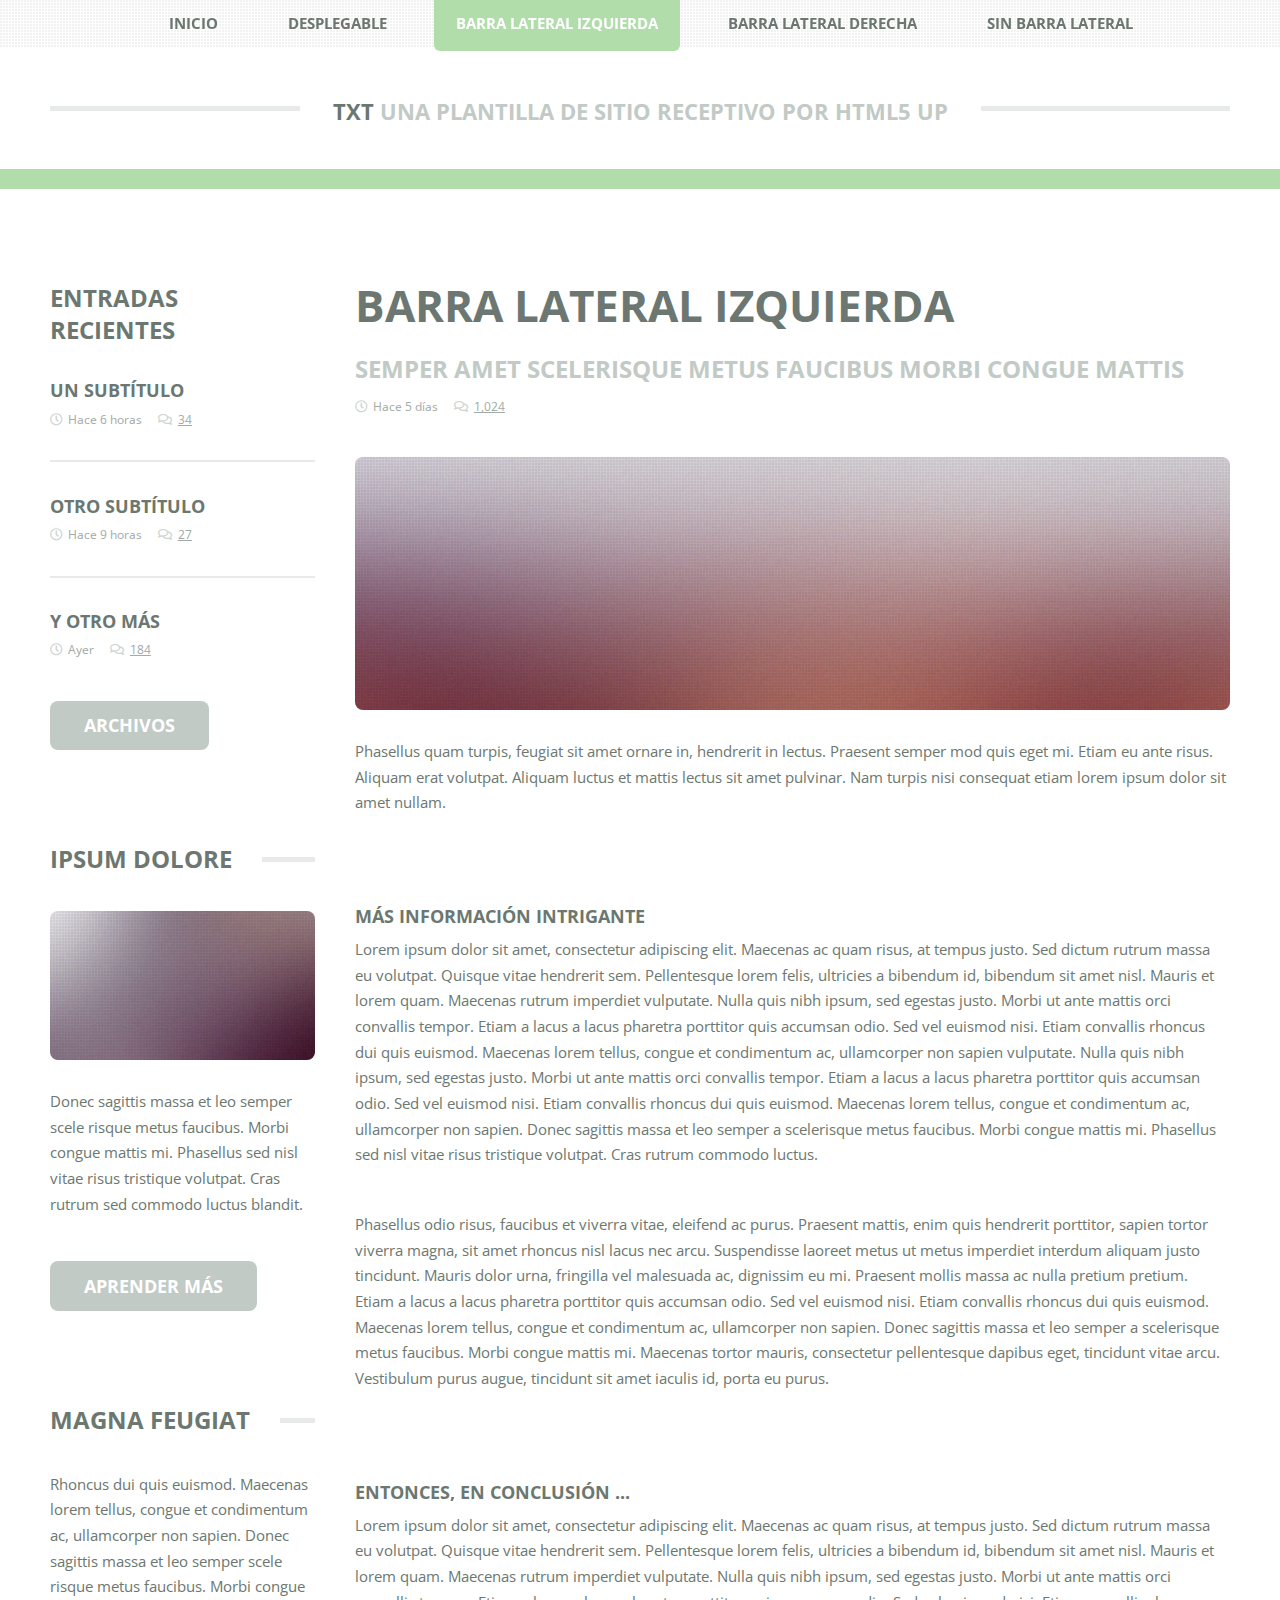
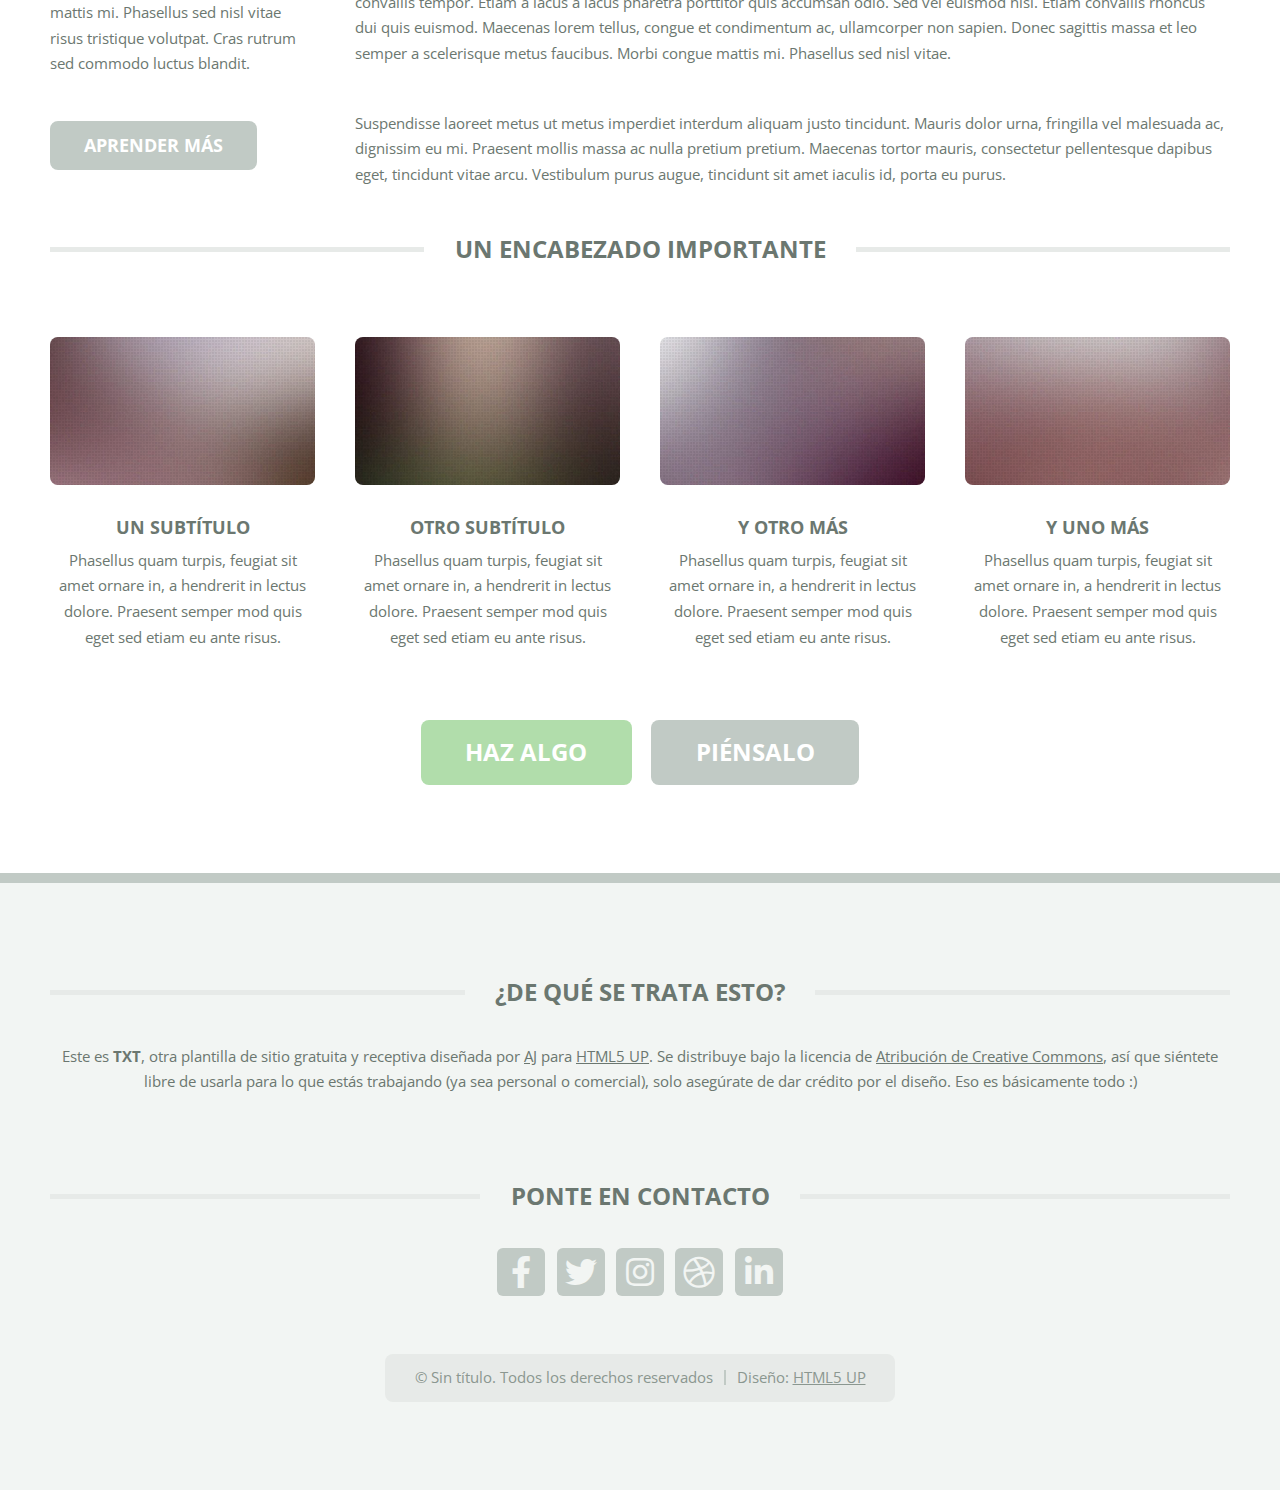
==== commit ca61f51d: "traduccion primera pagina" ====
--- a/left-sidebar.html
+++ b/left-sidebar.html
@@ -1,12 +1,12 @@
 <!DOCTYPE HTML>
 <!--
-	TXT by HTML5 UP
+	TXT por HTML5 UP
 	html5up.net | @ajlkn
-	Free for personal and commercial use under the CCA 3.0 license (html5up.net/license)
+	Gratis para uso personal y comercial bajo la licencia CCA 3.0 (html5up.net/license)
 -->
 <html>
 	<head>
-		<title>Left Sidebar - TXT by HTML5 UP</title>
+		<title>Barra lateral izquierda - TXT por HTML5 UP</title>
 		<meta charset="utf-8" />
 		<meta name="viewport" content="width=device-width, initial-scale=1, user-scalable=no" />
 		<link rel="stylesheet" href="assets/css/main.css" />
@@ -14,22 +14,22 @@
 	<body class="is-preload">
 		<div id="page-wrapper">
 
-			<!-- Header -->
+			<!-- Encabezado -->
 				<header id="header">
 					<div class="logo container">
 						<div>
 							<h1><a href="index.html" id="logo">TXT</a></h1>
-							<p>A responsive site template by HTML5 UP</p>
+							<p>Una plantilla de sitio receptivo por HTML5 UP</p>
 						</div>
 					</div>
 				</header>
 
-			<!-- Nav -->
+			<!-- Navegación -->
 				<nav id="nav">
 					<ul>
-						<li><a href="index.html">Home</a></li>
+						<li><a href="index.html">Inicio</a></li>
 						<li>
-							<a href="#">Dropdown</a>
+							<a href="#">Desplegable</a>
 							<ul>
 								<li><a href="#">Lorem ipsum dolor</a></li>
 								<li><a href="#">Magna phasellus</a></li>
@@ -45,57 +45,57 @@
 								<li><a href="#">Veroeros feugiat</a></li>
 							</ul>
 						</li>
-						<li class="current"><a href="left-sidebar.html">Left Sidebar</a></li>
-						<li><a href="right-sidebar.html">Right Sidebar</a></li>
-						<li><a href="no-sidebar.html">No Sidebar</a></li>
+						<li class="current"><a href="left-sidebar.html">Barra lateral izquierda</a></li>
+						<li><a href="right-sidebar.html">Barra lateral derecha</a></li>
+						<li><a href="no-sidebar.html">Sin barra lateral</a></li>
 					</ul>
 				</nav>
 
-			<!-- Main -->
+			<!-- Contenido principal -->
 				<section id="main">
 					<div class="container">
 						<div class="row">
 							<div class="col-3 col-12-medium">
 								<div class="sidebar">
 
-									<!-- Sidebar -->
-
-										<!-- Recent Posts -->
-											<section>
-												<h2 class="major"><span>Recent Posts</span></h2>
+									<!-- Barra lateral -->
+
+										<!-- Entradas recientes -->
+											<section>
+												<h2 class="major"><span>Entradas recientes</span></h2>
 												<ul class="divided">
 													<li>
 														<article class="box post-summary">
-															<h3><a href="#">A Subheading</a></h3>
+															<h3><a href="#">Un subtítulo</a></h3>
 															<ul class="meta">
-																<li class="icon fa-clock">6 hours ago</li>
+																<li class="icon fa-clock">Hace 6 horas</li>
 																<li class="icon fa-comments"><a href="#">34</a></li>
 															</ul>
 														</article>
 													</li>
 													<li>
 														<article class="box post-summary">
-															<h3><a href="#">Another Subheading</a></h3>
+															<h3><a href="#">Otro subtítulo</a></h3>
 															<ul class="meta">
-																<li class="icon fa-clock">9 hours ago</li>
+																<li class="icon fa-clock">Hace 9 horas</li>
 																<li class="icon fa-comments"><a href="#">27</a></li>
 															</ul>
 														</article>
 													</li>
 													<li>
 														<article class="box post-summary">
-															<h3><a href="#">And Another</a></h3>
+															<h3><a href="#">Y otro más</a></h3>
 															<ul class="meta">
-																<li class="icon fa-clock">Yesterday</li>
+																<li class="icon fa-clock">Ayer</li>
 																<li class="icon fa-comments"><a href="#">184</a></li>
 															</ul>
 														</article>
 													</li>
 												</ul>
-												<a href="#" class="button alt">Archives</a>
-											</section>
-
-										<!-- Something -->
+												<a href="#" class="button alt">Archivos</a>
+											</section>
+
+										<!-- Algo -->
 											<section>
 												<h2 class="major"><span>Ipsum Dolore</span></h2>
 												<a href="#" class="image featured"><img src="images/pic03.jpg" alt="" /></a>
@@ -103,10 +103,10 @@
 													Donec sagittis massa et leo semper scele risque metus faucibus. Morbi congue mattis mi.
 													Phasellus sed nisl vitae risus tristique volutpat. Cras rutrum sed commodo luctus blandit.
 												</p>
-												<a href="#" class="button alt">Learn more</a>
-											</section>
-
-										<!-- Something -->
+												<a href="#" class="button alt">Aprender más</a>
+											</section>
+
+										<!-- Algo -->
 											<section>
 												<h2 class="major"><span>Magna Feugiat</span></h2>
 												<p>
@@ -114,7 +114,7 @@
 													Donec sagittis massa et leo semper scele risque metus faucibus. Morbi congue mattis mi.
 													Phasellus sed nisl vitae risus tristique volutpat. Cras rutrum sed commodo luctus blandit.
 												</p>
-												<a href="#" class="button alt">Learn more</a>
+												<a href="#" class="button alt">Aprender más</a>
 											</section>
 
 								</div>
@@ -122,15 +122,15 @@
 							<div class="col-9 col-12-medium imp-medium">
 								<div class="content">
 
-									<!-- Content -->
+									<!-- Contenido -->
 
 										<article class="box page-content">
 
 											<header>
-												<h2>Left Sidebar</h2>
+												<h2>Barra lateral izquierda</h2>
 												<p>Semper amet scelerisque metus faucibus morbi congue mattis</p>
 												<ul class="meta">
-													<li class="icon fa-clock">5 days ago</li>
+													<li class="icon fa-clock">Hace 5 días</li>
 													<li class="icon fa-comments"><a href="#">1,024</a></li>
 												</ul>
 											</header>
@@ -146,11 +146,11 @@
 											</section>
 
 											<section>
-												<h3>More intriguing information</h3>
+												<h3>Más información intrigante</h3>
 												<p>
 													Lorem ipsum dolor sit amet, consectetur adipiscing elit. Maecenas ac quam risus, at tempus
 													justo. Sed dictum rutrum massa eu volutpat. Quisque vitae hendrerit sem. Pellentesque lorem felis,
-													ultricies a bibendum id, bibendum sit amet nisl. Mauris et lorem quam. Maecenas rutrum imperdiet
+													 ultricies a bibendum id, bibendum sit amet nisl. Mauris et lorem quam. Maecenas rutrum imperdiet
 													vulputate. Nulla quis nibh ipsum, sed egestas justo. Morbi ut ante mattis orci convallis tempor.
 													Etiam a lacus a lacus pharetra porttitor quis accumsan odio. Sed vel euismod nisi. Etiam convallis
 													rhoncus dui quis euismod. Maecenas lorem tellus, congue et condimentum ac, ullamcorper non sapien
@@ -174,7 +174,7 @@
 											</section>
 
 											<section>
-												<h3>So in conclusion ...</h3>
+												<h3>Entonces, en conclusión ...</h3>
 												<p>
 													Lorem ipsum dolor sit amet, consectetur adipiscing elit. Maecenas ac quam risus, at tempus
 													justo. Sed dictum rutrum massa eu volutpat. Quisque vitae hendrerit sem. Pellentesque lorem felis,
@@ -199,17 +199,17 @@
 							</div>
 							<div class="col-12">
 
-								<!-- Features -->
+								<!-- Características -->
 									<section class="box features">
-										<h2 class="major"><span>A Major Heading</span></h2>
+										<h2 class="major"><span>Un encabezado importante</span></h2>
 										<div>
 											<div class="row">
 												<div class="col-3 col-6-medium col-12-small">
 
-													<!-- Feature -->
+													<!-- Característica -->
 														<section class="box feature">
 															<a href="#" class="image featured"><img src="images/pic01.jpg" alt="" /></a>
-															<h3><a href="#">A Subheading</a></h3>
+															<h3><a href="#">Un subtítulo</a></h3>
 															<p>
 																Phasellus quam turpis, feugiat sit amet ornare in, a hendrerit in
 																lectus dolore. Praesent semper mod quis eget sed etiam eu ante risus.
@@ -219,10 +219,10 @@
 												</div>
 												<div class="col-3 col-6-medium col-12-small">
 
-													<!-- Feature -->
+													<!-- Característica -->
 														<section class="box feature">
 															<a href="#" class="image featured"><img src="images/pic02.jpg" alt="" /></a>
-															<h3><a href="#">Another Subheading</a></h3>
+															<h3><a href="#">Otro subtítulo</a></h3>
 															<p>
 																Phasellus quam turpis, feugiat sit amet ornare in, a hendrerit in
 																lectus dolore. Praesent semper mod quis eget sed etiam eu ante risus.
@@ -232,10 +232,10 @@
 												</div>
 												<div class="col-3 col-6-medium col-12-small">
 
-													<!-- Feature -->
+													<!-- Característica -->
 														<section class="box feature">
 															<a href="#" class="image featured"><img src="images/pic03.jpg" alt="" /></a>
-															<h3><a href="#">And Another</a></h3>
+															<h3><a href="#">Y otro más</a></h3>
 															<p>
 																Phasellus quam turpis, feugiat sit amet ornare in, a hendrerit in
 																lectus dolore. Praesent semper mod quis eget sed etiam eu ante risus.
@@ -245,10 +245,10 @@
 												</div>
 												<div class="col-3 col-6-medium col-12-small">
 
-													<!-- Feature -->
+													<!-- Característica -->
 														<section class="box feature">
 															<a href="#" class="image featured"><img src="images/pic04.jpg" alt="" /></a>
-															<h3><a href="#">And One More</a></h3>
+															<h3><a href="#">Y uno más</a></h3>
 															<p>
 																Phasellus quam turpis, feugiat sit amet ornare in, a hendrerit in
 																lectus dolore. Praesent semper mod quis eget sed etiam eu ante risus.
@@ -258,8 +258,8 @@
 												</div>
 												<div class="col-12">
 													<ul class="actions">
-														<li><a href="#" class="button large">Do Something</a></li>
-														<li><a href="#" class="button alt large">Think About It</a></li>
+														<li><a href="#" class="button large">Haz algo</a></li>
+														<li><a href="#" class="button alt large">Piénsalo</a></li>
 													</ul>
 												</div>
 											</div>
@@ -271,30 +271,30 @@
 					</div>
 				</section>
 
-			<!-- Footer -->
+			<!-- Pie de página -->
 				<footer id="footer">
 					<div class="container">
 						<div class="row gtr-200">
 							<div class="col-12">
 
-								<!-- About -->
+								<!-- Acerca de -->
 									<section>
-										<h2 class="major"><span>What's this about?</span></h2>
+										<h2 class="major"><span>¿De qué se trata esto?</span></h2>
 										<p>
-											This is <strong>TXT</strong>, yet another free responsive site template designed by
-											<a href="http://twitter.com/ajlkn">AJ</a> for <a href="http://html5up.net">HTML5 UP</a>. It's released under the
-											<a href="http://html5up.net/license/">Creative Commons Attribution</a> license so feel free to use it for
-											whatever you're working on (personal or commercial), just be sure to give us credit for the design.
-											That's basically it :)
+											Este es <strong>TXT</strong>, otra plantilla de sitio gratuita y receptiva diseñada por
+											<a href="http://twitter.com/ajlkn">AJ</a> para <a href="http://html5up.net">HTML5 UP</a>. Se distribuye bajo la
+											licencia de <a href="http://html5up.net/license/">Atribución de Creative Commons</a>, así que siéntete libre de usarla para
+											lo que estás trabajando (ya sea personal o comercial), solo asegúrate de dar crédito por el diseño.
+											Eso es básicamente todo :)
 										</p>
 									</section>
 
 							</div>
 							<div class="col-12">
 
-								<!-- Contact -->
+								<!-- Contacto -->
 									<section>
-										<h2 class="major"><span>Get in touch</span></h2>
+										<h2 class="major"><span>Ponte en contacto</span></h2>
 										<ul class="contact">
 											<li><a class="icon brands fa-facebook-f" href="#"><span class="label">Facebook</span></a></li>
 											<li><a class="icon brands fa-twitter" href="#"><span class="label">Twitter</span></a></li>
@@ -307,10 +307,10 @@
 							</div>
 						</div>
 
-						<!-- Copyright -->
+						<!-- Derechos de autor -->
 							<div id="copyright">
 								<ul class="menu">
-									<li>&copy; Untitled. All rights reserved</li><li>Design: <a href="http://html5up.net">HTML5 UP</a></li>
+									<li>&copy; Sin título. Todos los derechos reservados</li><li>Diseño: <a href="http://html5up.net">HTML5 UP</a></li>
 								</ul>
 							</div>
 
@@ -329,4 +329,4 @@
 			<script src="assets/js/main.js"></script>
 
 	</body>
-</html>+</html>
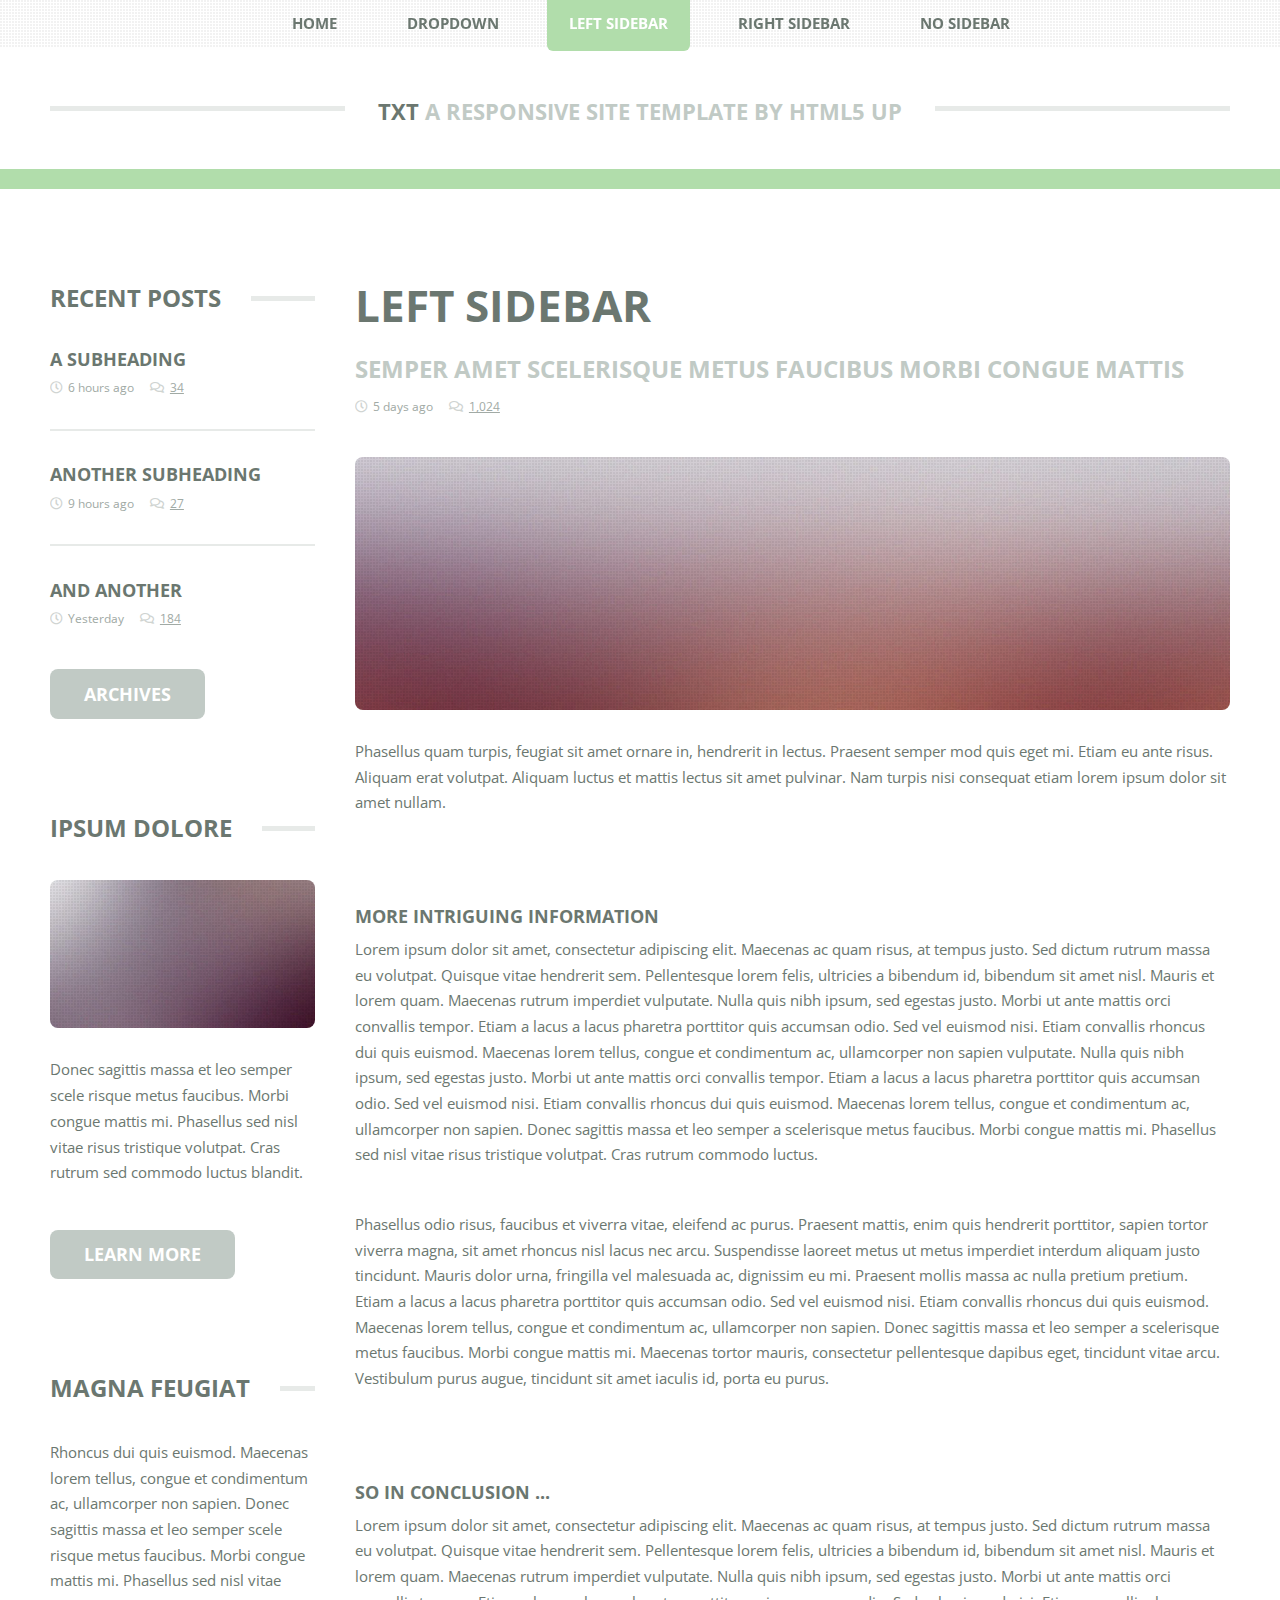
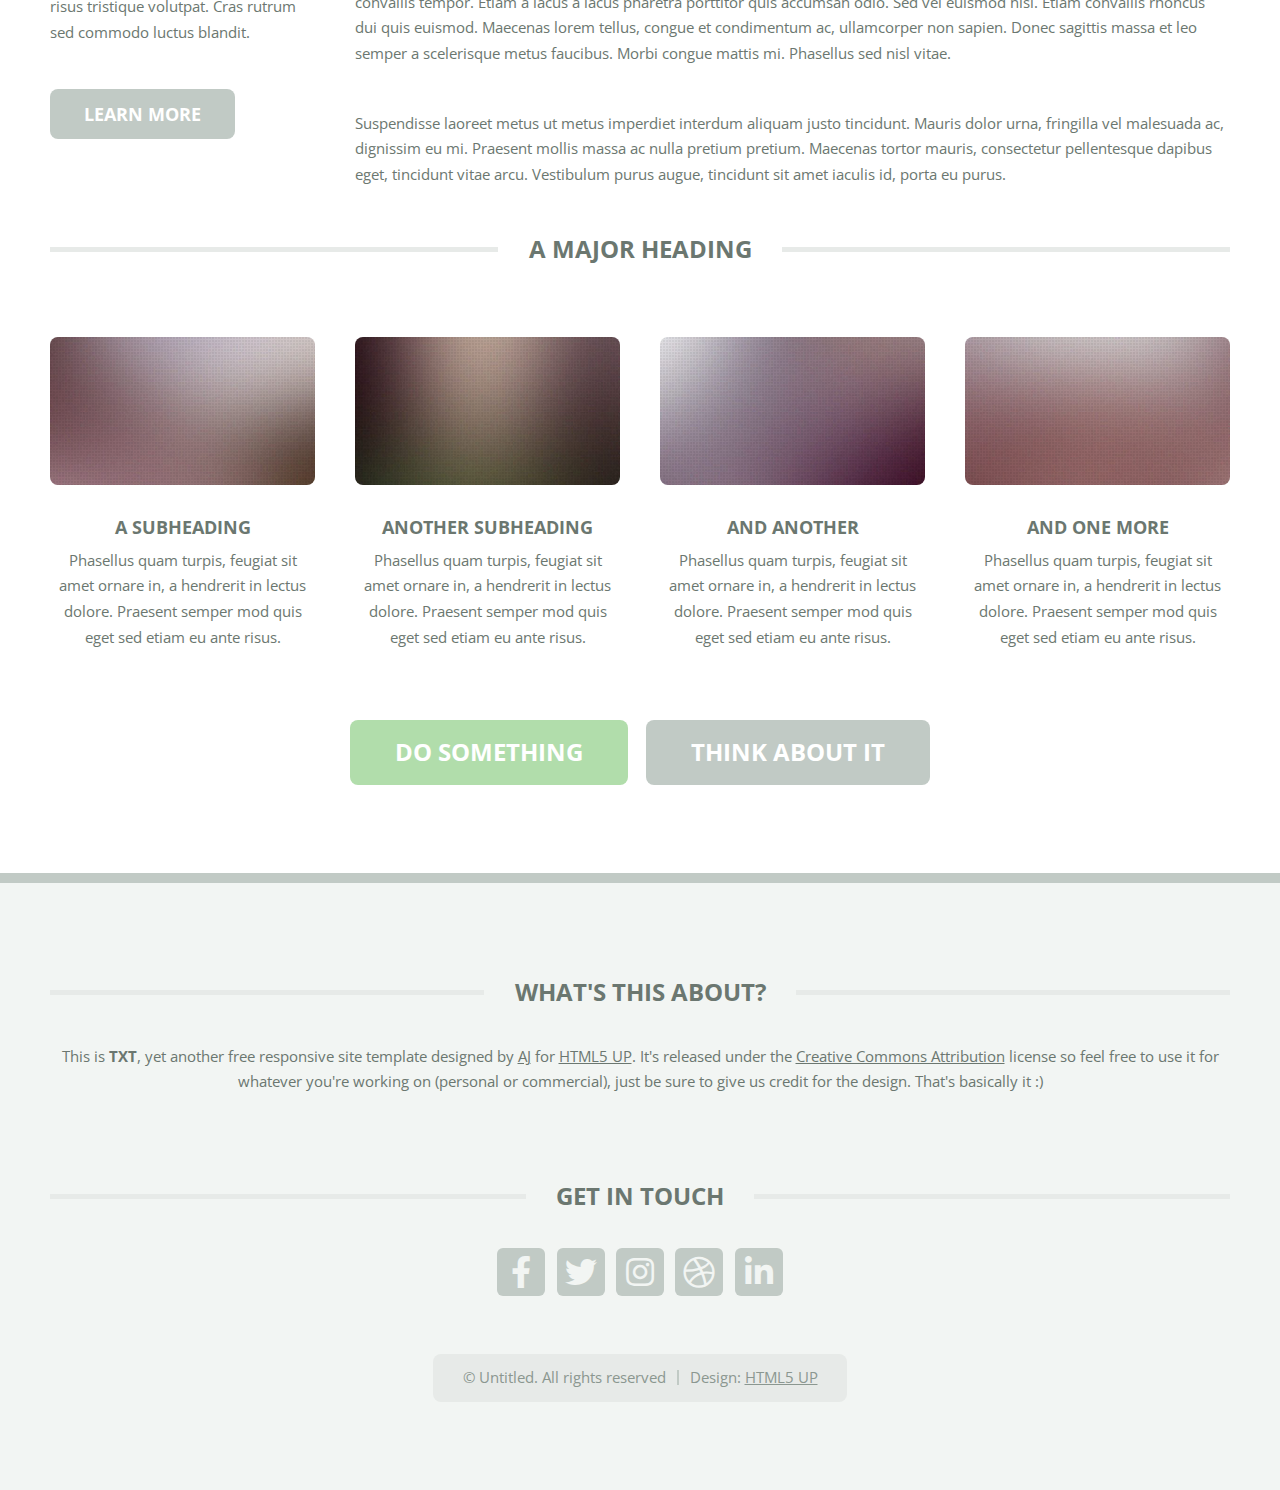
==== commit 54790617: "Merge pull request #1 from anders2D/ilverDev" ====
--- a/left-sidebar.html
+++ b/left-sidebar.html
@@ -1,12 +1,12 @@
 <!DOCTYPE HTML>
 <!--
-	TXT por HTML5 UP
+	TXT by HTML5 UP
 	html5up.net | @ajlkn
-	Gratis para uso personal y comercial bajo la licencia CCA 3.0 (html5up.net/license)
+	Free for personal and commercial use under the CCA 3.0 license (html5up.net/license)
 -->
 <html>
 	<head>
-		<title>Barra lateral izquierda - TXT por HTML5 UP</title>
+		<title>Left Sidebar - TXT by HTML5 UP</title>
 		<meta charset="utf-8" />
 		<meta name="viewport" content="width=device-width, initial-scale=1, user-scalable=no" />
 		<link rel="stylesheet" href="assets/css/main.css" />
@@ -14,22 +14,22 @@
 	<body class="is-preload">
 		<div id="page-wrapper">
 
-			<!-- Encabezado -->
+			<!-- Header -->
 				<header id="header">
 					<div class="logo container">
 						<div>
 							<h1><a href="index.html" id="logo">TXT</a></h1>
-							<p>Una plantilla de sitio receptivo por HTML5 UP</p>
+							<p>A responsive site template by HTML5 UP</p>
 						</div>
 					</div>
 				</header>
 
-			<!-- Navegación -->
+			<!-- Nav -->
 				<nav id="nav">
 					<ul>
-						<li><a href="index.html">Inicio</a></li>
+						<li><a href="index.html">Home</a></li>
 						<li>
-							<a href="#">Desplegable</a>
+							<a href="#">Dropdown</a>
 							<ul>
 								<li><a href="#">Lorem ipsum dolor</a></li>
 								<li><a href="#">Magna phasellus</a></li>
@@ -45,57 +45,57 @@
 								<li><a href="#">Veroeros feugiat</a></li>
 							</ul>
 						</li>
-						<li class="current"><a href="left-sidebar.html">Barra lateral izquierda</a></li>
-						<li><a href="right-sidebar.html">Barra lateral derecha</a></li>
-						<li><a href="no-sidebar.html">Sin barra lateral</a></li>
+						<li class="current"><a href="left-sidebar.html">Left Sidebar</a></li>
+						<li><a href="right-sidebar.html">Right Sidebar</a></li>
+						<li><a href="no-sidebar.html">No Sidebar</a></li>
 					</ul>
 				</nav>
 
-			<!-- Contenido principal -->
+			<!-- Main -->
 				<section id="main">
 					<div class="container">
 						<div class="row">
 							<div class="col-3 col-12-medium">
 								<div class="sidebar">
 
-									<!-- Barra lateral -->
-
-										<!-- Entradas recientes -->
-											<section>
-												<h2 class="major"><span>Entradas recientes</span></h2>
+									<!-- Sidebar -->
+
+										<!-- Recent Posts -->
+											<section>
+												<h2 class="major"><span>Recent Posts</span></h2>
 												<ul class="divided">
 													<li>
 														<article class="box post-summary">
-															<h3><a href="#">Un subtítulo</a></h3>
+															<h3><a href="#">A Subheading</a></h3>
 															<ul class="meta">
-																<li class="icon fa-clock">Hace 6 horas</li>
+																<li class="icon fa-clock">6 hours ago</li>
 																<li class="icon fa-comments"><a href="#">34</a></li>
 															</ul>
 														</article>
 													</li>
 													<li>
 														<article class="box post-summary">
-															<h3><a href="#">Otro subtítulo</a></h3>
+															<h3><a href="#">Another Subheading</a></h3>
 															<ul class="meta">
-																<li class="icon fa-clock">Hace 9 horas</li>
+																<li class="icon fa-clock">9 hours ago</li>
 																<li class="icon fa-comments"><a href="#">27</a></li>
 															</ul>
 														</article>
 													</li>
 													<li>
 														<article class="box post-summary">
-															<h3><a href="#">Y otro más</a></h3>
+															<h3><a href="#">And Another</a></h3>
 															<ul class="meta">
-																<li class="icon fa-clock">Ayer</li>
+																<li class="icon fa-clock">Yesterday</li>
 																<li class="icon fa-comments"><a href="#">184</a></li>
 															</ul>
 														</article>
 													</li>
 												</ul>
-												<a href="#" class="button alt">Archivos</a>
-											</section>
-
-										<!-- Algo -->
+												<a href="#" class="button alt">Archives</a>
+											</section>
+
+										<!-- Something -->
 											<section>
 												<h2 class="major"><span>Ipsum Dolore</span></h2>
 												<a href="#" class="image featured"><img src="images/pic03.jpg" alt="" /></a>
@@ -103,10 +103,10 @@
 													Donec sagittis massa et leo semper scele risque metus faucibus. Morbi congue mattis mi.
 													Phasellus sed nisl vitae risus tristique volutpat. Cras rutrum sed commodo luctus blandit.
 												</p>
-												<a href="#" class="button alt">Aprender más</a>
-											</section>
-
-										<!-- Algo -->
+												<a href="#" class="button alt">Learn more</a>
+											</section>
+
+										<!-- Something -->
 											<section>
 												<h2 class="major"><span>Magna Feugiat</span></h2>
 												<p>
@@ -114,7 +114,7 @@
 													Donec sagittis massa et leo semper scele risque metus faucibus. Morbi congue mattis mi.
 													Phasellus sed nisl vitae risus tristique volutpat. Cras rutrum sed commodo luctus blandit.
 												</p>
-												<a href="#" class="button alt">Aprender más</a>
+												<a href="#" class="button alt">Learn more</a>
 											</section>
 
 								</div>
@@ -122,15 +122,15 @@
 							<div class="col-9 col-12-medium imp-medium">
 								<div class="content">
 
-									<!-- Contenido -->
+									<!-- Content -->
 
 										<article class="box page-content">
 
 											<header>
-												<h2>Barra lateral izquierda</h2>
+												<h2>Left Sidebar</h2>
 												<p>Semper amet scelerisque metus faucibus morbi congue mattis</p>
 												<ul class="meta">
-													<li class="icon fa-clock">Hace 5 días</li>
+													<li class="icon fa-clock">5 days ago</li>
 													<li class="icon fa-comments"><a href="#">1,024</a></li>
 												</ul>
 											</header>
@@ -146,11 +146,11 @@
 											</section>
 
 											<section>
-												<h3>Más información intrigante</h3>
+												<h3>More intriguing information</h3>
 												<p>
 													Lorem ipsum dolor sit amet, consectetur adipiscing elit. Maecenas ac quam risus, at tempus
 													justo. Sed dictum rutrum massa eu volutpat. Quisque vitae hendrerit sem. Pellentesque lorem felis,
-													 ultricies a bibendum id, bibendum sit amet nisl. Mauris et lorem quam. Maecenas rutrum imperdiet
+													ultricies a bibendum id, bibendum sit amet nisl. Mauris et lorem quam. Maecenas rutrum imperdiet
 													vulputate. Nulla quis nibh ipsum, sed egestas justo. Morbi ut ante mattis orci convallis tempor.
 													Etiam a lacus a lacus pharetra porttitor quis accumsan odio. Sed vel euismod nisi. Etiam convallis
 													rhoncus dui quis euismod. Maecenas lorem tellus, congue et condimentum ac, ullamcorper non sapien
@@ -174,7 +174,7 @@
 											</section>
 
 											<section>
-												<h3>Entonces, en conclusión ...</h3>
+												<h3>So in conclusion ...</h3>
 												<p>
 													Lorem ipsum dolor sit amet, consectetur adipiscing elit. Maecenas ac quam risus, at tempus
 													justo. Sed dictum rutrum massa eu volutpat. Quisque vitae hendrerit sem. Pellentesque lorem felis,
@@ -199,17 +199,17 @@
 							</div>
 							<div class="col-12">
 
-								<!-- Características -->
+								<!-- Features -->
 									<section class="box features">
-										<h2 class="major"><span>Un encabezado importante</span></h2>
+										<h2 class="major"><span>A Major Heading</span></h2>
 										<div>
 											<div class="row">
 												<div class="col-3 col-6-medium col-12-small">
 
-													<!-- Característica -->
+													<!-- Feature -->
 														<section class="box feature">
 															<a href="#" class="image featured"><img src="images/pic01.jpg" alt="" /></a>
-															<h3><a href="#">Un subtítulo</a></h3>
+															<h3><a href="#">A Subheading</a></h3>
 															<p>
 																Phasellus quam turpis, feugiat sit amet ornare in, a hendrerit in
 																lectus dolore. Praesent semper mod quis eget sed etiam eu ante risus.
@@ -219,10 +219,10 @@
 												</div>
 												<div class="col-3 col-6-medium col-12-small">
 
-													<!-- Característica -->
+													<!-- Feature -->
 														<section class="box feature">
 															<a href="#" class="image featured"><img src="images/pic02.jpg" alt="" /></a>
-															<h3><a href="#">Otro subtítulo</a></h3>
+															<h3><a href="#">Another Subheading</a></h3>
 															<p>
 																Phasellus quam turpis, feugiat sit amet ornare in, a hendrerit in
 																lectus dolore. Praesent semper mod quis eget sed etiam eu ante risus.
@@ -232,10 +232,10 @@
 												</div>
 												<div class="col-3 col-6-medium col-12-small">
 
-													<!-- Característica -->
+													<!-- Feature -->
 														<section class="box feature">
 															<a href="#" class="image featured"><img src="images/pic03.jpg" alt="" /></a>
-															<h3><a href="#">Y otro más</a></h3>
+															<h3><a href="#">And Another</a></h3>
 															<p>
 																Phasellus quam turpis, feugiat sit amet ornare in, a hendrerit in
 																lectus dolore. Praesent semper mod quis eget sed etiam eu ante risus.
@@ -245,10 +245,10 @@
 												</div>
 												<div class="col-3 col-6-medium col-12-small">
 
-													<!-- Característica -->
+													<!-- Feature -->
 														<section class="box feature">
 															<a href="#" class="image featured"><img src="images/pic04.jpg" alt="" /></a>
-															<h3><a href="#">Y uno más</a></h3>
+															<h3><a href="#">And One More</a></h3>
 															<p>
 																Phasellus quam turpis, feugiat sit amet ornare in, a hendrerit in
 																lectus dolore. Praesent semper mod quis eget sed etiam eu ante risus.
@@ -258,8 +258,8 @@
 												</div>
 												<div class="col-12">
 													<ul class="actions">
-														<li><a href="#" class="button large">Haz algo</a></li>
-														<li><a href="#" class="button alt large">Piénsalo</a></li>
+														<li><a href="#" class="button large">Do Something</a></li>
+														<li><a href="#" class="button alt large">Think About It</a></li>
 													</ul>
 												</div>
 											</div>
@@ -271,30 +271,30 @@
 					</div>
 				</section>
 
-			<!-- Pie de página -->
+			<!-- Footer -->
 				<footer id="footer">
 					<div class="container">
 						<div class="row gtr-200">
 							<div class="col-12">
 
-								<!-- Acerca de -->
+								<!-- About -->
 									<section>
-										<h2 class="major"><span>¿De qué se trata esto?</span></h2>
+										<h2 class="major"><span>What's this about?</span></h2>
 										<p>
-											Este es <strong>TXT</strong>, otra plantilla de sitio gratuita y receptiva diseñada por
-											<a href="http://twitter.com/ajlkn">AJ</a> para <a href="http://html5up.net">HTML5 UP</a>. Se distribuye bajo la
-											licencia de <a href="http://html5up.net/license/">Atribución de Creative Commons</a>, así que siéntete libre de usarla para
-											lo que estás trabajando (ya sea personal o comercial), solo asegúrate de dar crédito por el diseño.
-											Eso es básicamente todo :)
+											This is <strong>TXT</strong>, yet another free responsive site template designed by
+											<a href="http://twitter.com/ajlkn">AJ</a> for <a href="http://html5up.net">HTML5 UP</a>. It's released under the
+											<a href="http://html5up.net/license/">Creative Commons Attribution</a> license so feel free to use it for
+											whatever you're working on (personal or commercial), just be sure to give us credit for the design.
+											That's basically it :)
 										</p>
 									</section>
 
 							</div>
 							<div class="col-12">
 
-								<!-- Contacto -->
+								<!-- Contact -->
 									<section>
-										<h2 class="major"><span>Ponte en contacto</span></h2>
+										<h2 class="major"><span>Get in touch</span></h2>
 										<ul class="contact">
 											<li><a class="icon brands fa-facebook-f" href="#"><span class="label">Facebook</span></a></li>
 											<li><a class="icon brands fa-twitter" href="#"><span class="label">Twitter</span></a></li>
@@ -307,10 +307,10 @@
 							</div>
 						</div>
 
-						<!-- Derechos de autor -->
+						<!-- Copyright -->
 							<div id="copyright">
 								<ul class="menu">
-									<li>&copy; Sin título. Todos los derechos reservados</li><li>Diseño: <a href="http://html5up.net">HTML5 UP</a></li>
+									<li>&copy; Untitled. All rights reserved</li><li>Design: <a href="http://html5up.net">HTML5 UP</a></li>
 								</ul>
 							</div>
 
@@ -329,4 +329,4 @@
 			<script src="assets/js/main.js"></script>
 
 	</body>
-</html>
+</html>